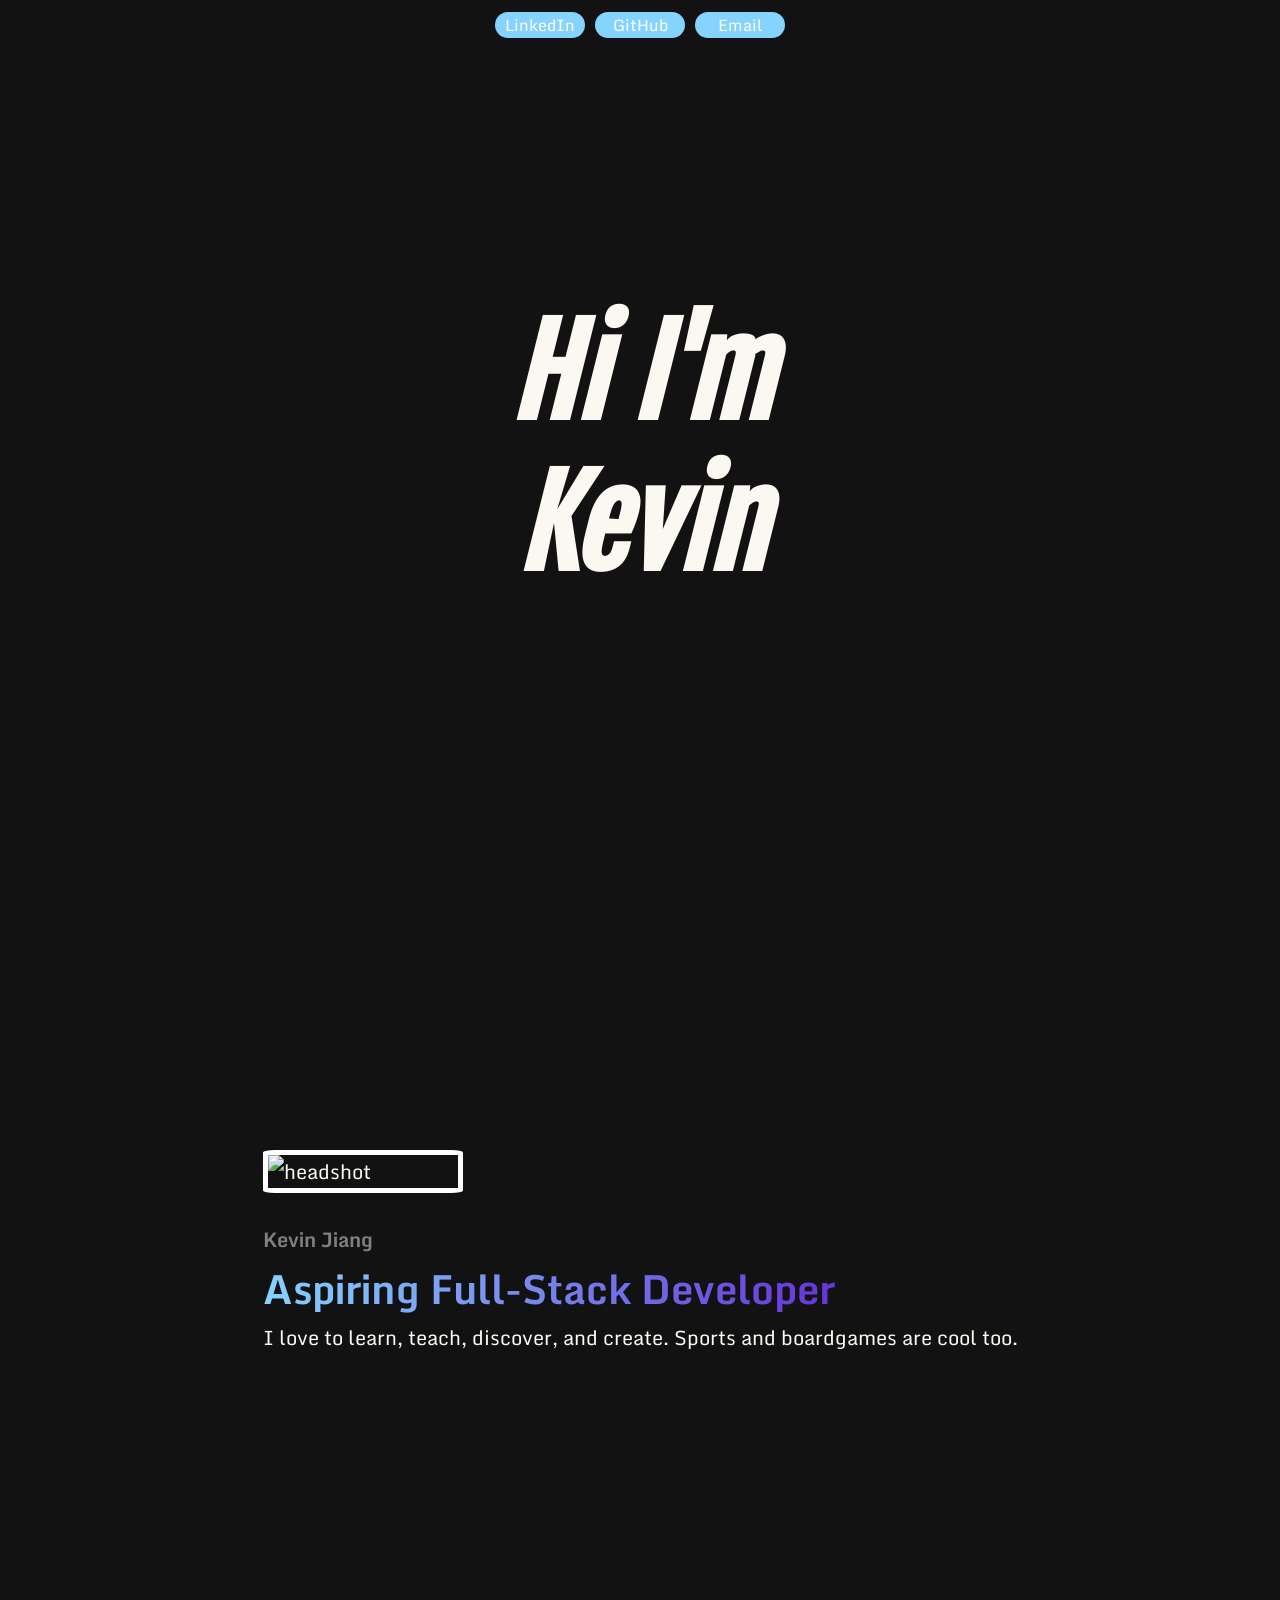
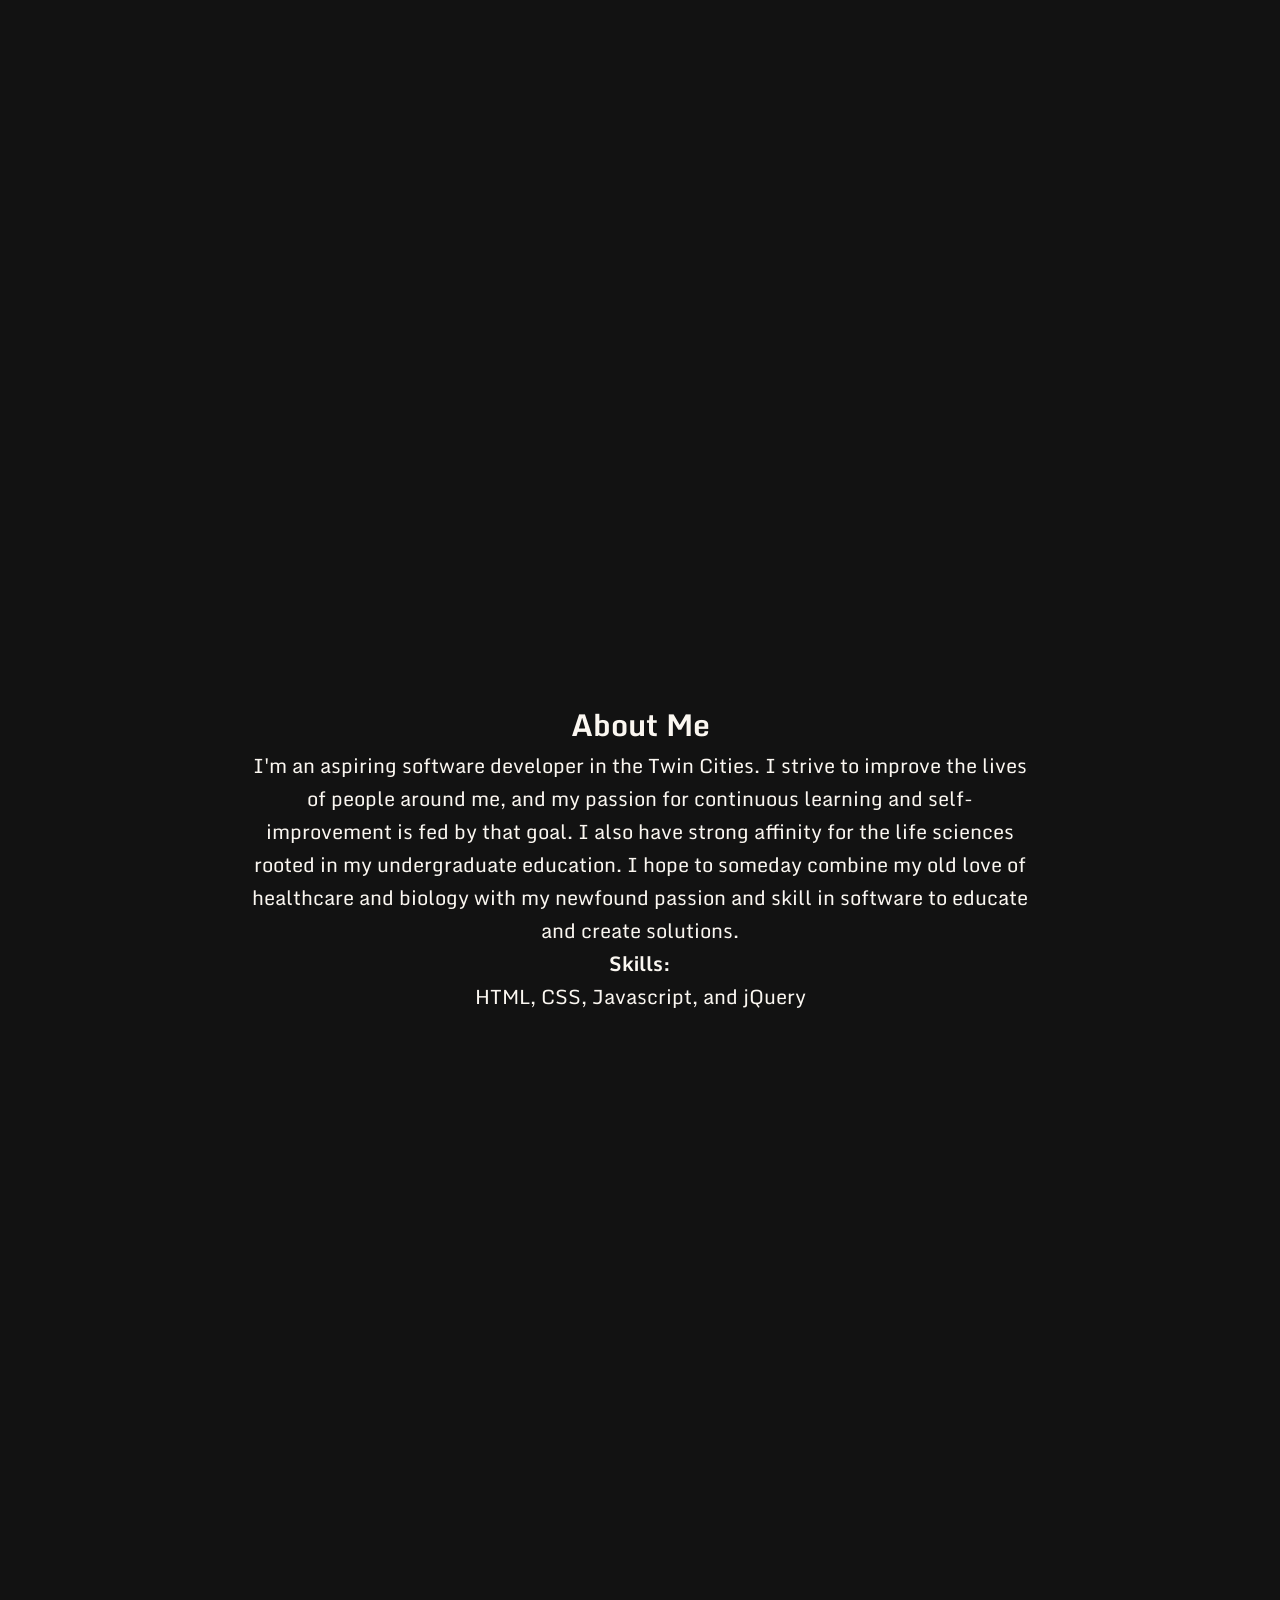
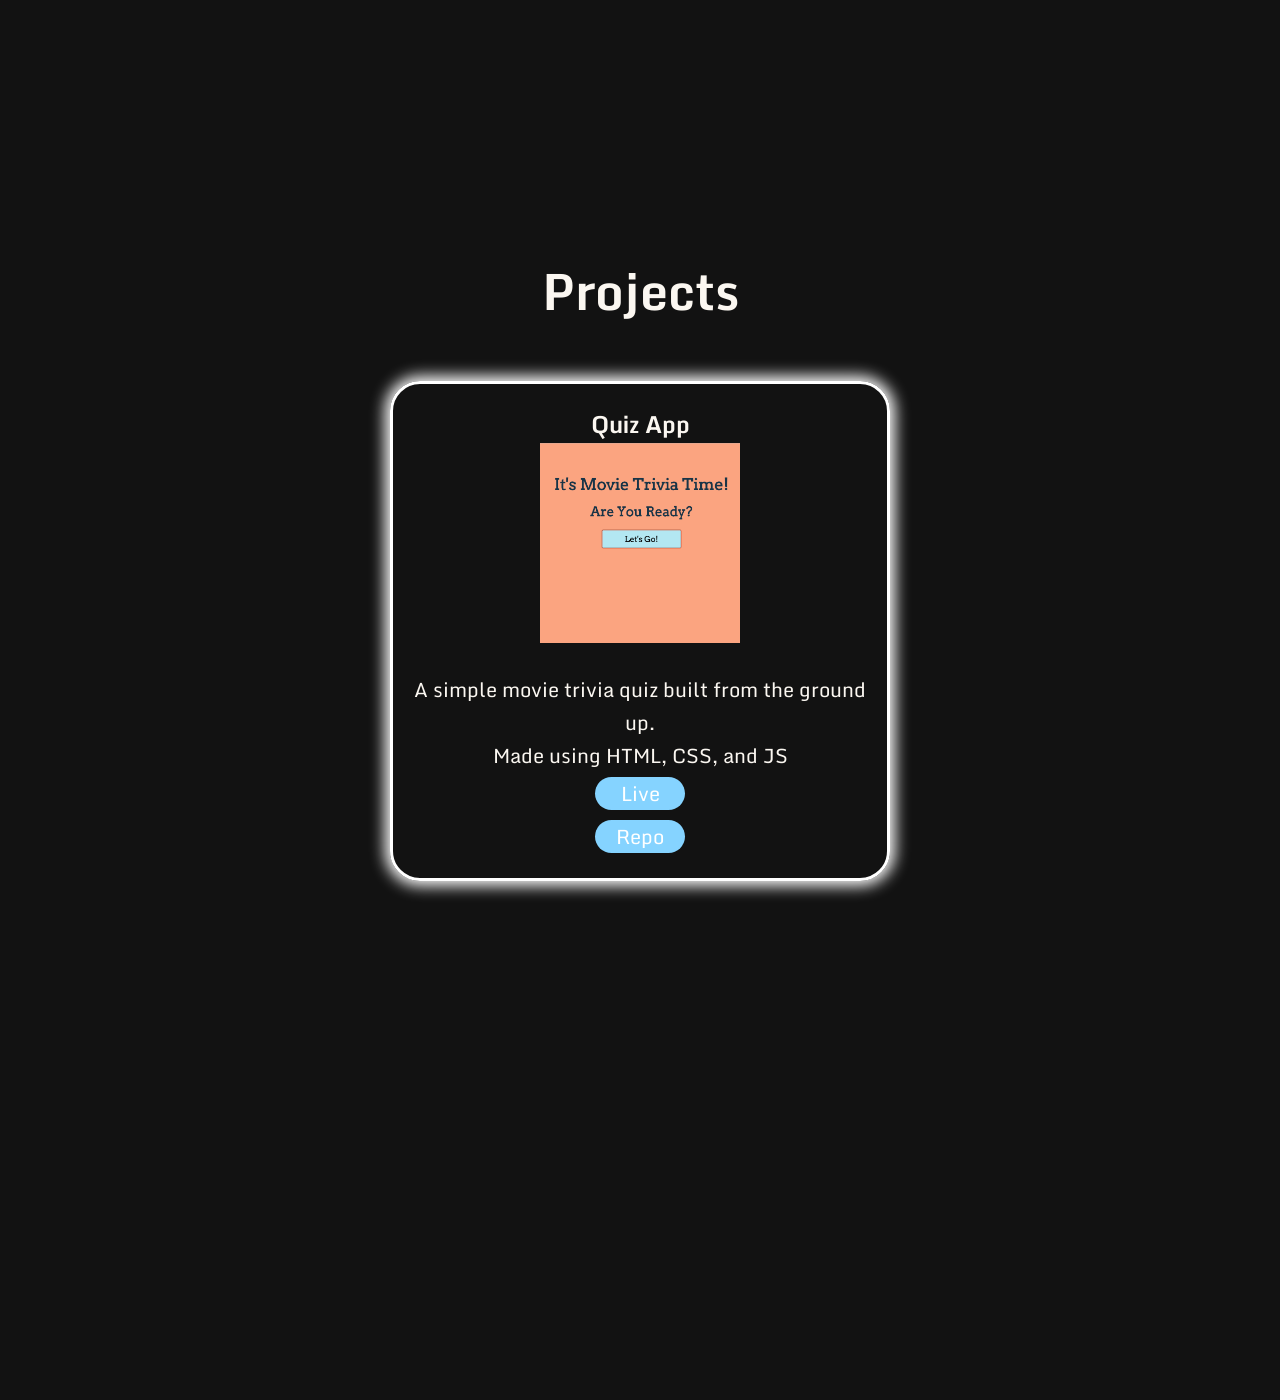
==== index.html @ 1f18cb68 "responsive" ====
<!DOCTYPE html>
<html lang="en">
<head>
  <meta charset="UTF-8">
  <meta name="viewport" content="width=device-width, initial-scale=1.0">
  <title>Kevin Jiang</title>
  <link rel="stylesheet" type="text/css" href="index.css">
  <link href="https://fonts.googleapis.com/css2?family=Fjalla+One&display=swap" rel="stylesheet">
  <link href="https://fonts.googleapis.com/css2?family=Monda&display=swap" rel="stylesheet">
</head>
<body>
  <nav class="contact_info">
    <a href="https://www.linkedin.com/in/kevin-jiang-379647182/">LinkedIn</a>
    <a href="https://github.com/kjiang95">GitHub</a>
    <a href="mailto:kjiang95@gmail.com">Email</a>
  </nav>
  <header>
    <div>
      <h1 class='intro'>Hi <span class='offset'>I'</span>m<br>Kevi<span class="offset">n</span></h1>
    </div>
  </header>
  <main>
    <div class="page" class="headline">
      <!-- I don't have a headshot so for now I'm using this baby yoda photo -->
      <div class="blurb">
        <img class ="profile-pic" src="https://d.newsweek.com/en/full/1549990/baby-yoda-puppet-mandalorian.jpg?w=1600&h=1600&l=43&t=30&q=88&f=b0dc3964f8a42330d67deebacf4c4201" alt="headshot">
        <h3>Kevin Jiang</h3>
        <h2>
          Aspiring Full-Stack Developer
        </h2>
        <p>
          I love to learn, teach, discover, and create. Sports and boardgames are cool too.
        </p>
      </div>
    </div>
    <div class="page" class="about_me">
      <h2>About Me</h2>
      <p>
        I'm an aspiring software developer in the Twin Cities.
        I strive to improve the lives of people around me, and my passion for continuous learning
        and self-improvement is fed by that goal.
        I also have strong affinity for the life sciences rooted in my undergraduate education. I hope
        to someday combine my old love of healthcare and biology with my newfound passion and skill in
        software to educate and create solutions.
      </p>
      <h4>Skills:</h4>
      <p>HTML, CSS, Javascript, and jQuery</p>
    </div>
    <div class="page" class="projects">
      <h2 class="projects-header">Projects</h2>
      <div class="quiz-app-project">
        <h3>Quiz App</h3>
        <img src="quiz-screenshot.png" alt="quiz-app-image">
        <p>
          A simple movie trivia quiz built from the ground up.<br>
          Made using HTML, CSS, and JS
        </p>
        <a href="https://thinkful-ei-narwhal.github.io/quiz-app-boilerplate-Kevin-Samantha/">Live</a>
        <a href="https://github.com/thinkful-ei-narwhal/quiz-app-boilerplate-Kevin-Samantha">Repo</a>
      </div>
    </div>
  </main>
</body>
</html>
---- index.css ----
* {
  box-sizing: border-box;
  margin: 0;
}

body {
  text-align: center;
  font-family: 'Monda', sans-serif;
  background-color: #121212;
}

header {
  height: 100vh;
  margin-left: auto;
  margin-right: auto;
  color: #FBF7F1;
  display: flex;
  justify-content: center; 
  align-items: center;
}

.main {
  margin: 15px;
}

.intro {
  font-family: 'Fjalla One', sans-serif;
  font-style: italic;
  font-size: 120px;
  animation: text-flicker 9s linear infinite;
}

.offset {
  animation: letter-flicker 3s linear infinite;
}

.page {
  height: 100vh;
  margin-left: 50px;
  margin-right: 50px;
  background-color: #121212;
  color: #FBF7F1;
  font-size: 12px;
}

img {
  display: block;
  margin-bottom: 30px;
}

.projects {
  display: flex;
  flex-direction: row;
}

.profile-pic {
  width: 200px;
  margin-left: 0px;
  border-radius: 6%;
  border-width: 5px;
  border-color: #FFFFFF;
  border-style: solid;
}

.blurb {
  text-align: left;
  display: inline-block;
}

.blurb h3 {
  font-size: 20px;
  color: gray
}

.blurb h2 {
  font-size: 40px;
  background: -webkit-linear-gradient(left, #85D3FF, #5C00CC);
  background: -o-linear-gradient(right, #85D3FF, #5C00CC);
  background: -moz-linear-gradient(right, #85D3FF, #5C00CC);
  background: linear-gradient(to right, #85D3FF, #5C00CC); 
 -webkit-background-clip: text;
 -webkit-text-fill-color: transparent;
}

.blurb p {
  font-size: 20px;
}

.projects-header {
  font-size: 50px;
}

.quiz-app-project {
  display: flex;
  justify-content: center; 
  align-items: center;
  flex-direction: column;
  margin-left: auto;
  margin-right: auto;
  margin-top: 50px;
  width: 300px;
  height: 300px;
  border-color: #FFFFFF;
  border-width: 3px;
  border-style: solid;
  border-radius: 30px;
  box-shadow: 0px 0px 15px 5px white;
  padding: 10px;
}

.quiz-app-project  img {
  width: 100px;
}

.contact_info {
  background-color: #121212;
  display: flex;
  justify-content: center;
  position: fixed;
  padding: 7px;
  top: 0;
  left: 0;
  right: 0;
  color: #FBF7F1;
}

a:link, a:visited {
  background-color: #85D3FF;
  color: white;
  width: 90px;
  border-radius: 20px;
  text-align: center;
  text-decoration: none;
  display: inline-block;
  margin: 5px;
}

a:hover, a:active {
  background-color: #5C00CC;
}

@keyframes text-flicker {
  0% {
    opacity:0.1;
    text-shadow: 0px 0px 29px #FFFFFF;
  }
  
  2% {
    opacity:1;
    text-shadow: 0px 0px 29px #FFFFFF;
  }
  8% {
    opacity:0.1;
    text-shadow: 0px 0px 29px #FFFFFF;
  }
  9% {
    opacity:1;
    text-shadow: 0px 0px 29px #FFFFFF;
  }
  12% {
    opacity:0.1;
    text-shadow: 0px 0px #FFFFFF;
  }
  20% {
    opacity:1;
    text-shadow: 0px 0px 29px #FFFFFF;
  }
  25% {
    opacity:0.3;
    text-shadow: 0px 0px 29px #FFFFFF;
  }
  30% {
    opacity:1;
    text-shadow: 0px 0px 29px #FFFFFF;
  }
  
  70% {
    opacity:0.7;
    text-shadow: 0px 0px 29px #FFFFFF;
  }
  
  72% {
    opacity:0.2;
    text-shadow:0px 0px 29px #FFFFFF;
  }
  
  77% {
    opacity:.9;
    text-shadow: 0px 0px 29px #FFFFFF;
  }
  100% {
    opacity:.9;
    text-shadow: 0px 0px 29px #FFFFFF;
  }
}

@keyframes border-flicker {
  0% {
    opacity:0.1;
    -webkit-box-shadow: 0px 0px 78px 4px rgba(16,134,232,0.73);
-moz-box-shadow: 0px 0px 78px 4px rgba(16,134,232,0.73);
box-shadow: 0px 0px 78px 4px rgba(16,134,232,0.73);
  }
  2% {
    opacity:1;
    -webkit-box-shadow: 0px 0px 78px 4px rgba(16,134,232,0.73);
-moz-box-shadow: 0px 0px 78px 4px rgba(16,134,232,0.73);
box-shadow: 0px 0px 78px 4px rgba(16,134,232,0.73);
  }
  4% {
    opacity:0.1;
    -webkit-box-shadow: 0px 0px 78px 4px rgba(16,134,232,0.73);
-moz-box-shadow: 0px 0px 78px 4px rgba(16,134,232,0.73);
box-shadow: 0px 0px 78px 4px rgba(16,134,232,0.73);
  }
  
  8% {
    opacity:1;
    -webkit-box-shadow: 0px 0px 78px 4px rgba(16,134,232,0.73);
-moz-box-shadow: 0px 0px 78px 4px rgba(16,134,232,0.73);
box-shadow: 0px 0px 78px 4px rgba(16,134,232,0.73);
  }
  70% {
    opacity:0.7;
    -webkit-box-shadow: 0px 0px 78px 4px rgba(16,134,232,0.73);
-moz-box-shadow: 0px 0px 78px 4px rgba(16,134,232,0.73);
box-shadow: 0px 0px 78px 4px rgba(16,134,232,0.73);
  }
  100% {
    opacity:1;
    -webkit-box-shadow: 0px 0px 78px 4px rgba(16,134,232,0.73);
-moz-box-shadow: 0px 0px 78px 4px rgba(16,134,232,0.73);
box-shadow: 0px 0px 78px 4px rgba(16,134,232,0.73);
  }
}

@keyframes letter-flicker {
  0% {
    opacity:0.1;
    text-shadow: 0px 0px 29px #FFFFFF;
  }
  2% {
    opacity:0.1;
    text-shadow: 0px 0px 29px #FFFFFF;
  }
  4% {
    opacity:1;
    text-shadow: 0px 0px 29px #FFFFFF;
  }
  
  
  19% {
    opacity:1;
    text-shadow: 0px 0px 29px #FFFFFF;
  }
  21% {
    opacity:0.1;
    text-shadow: 0px 0px 29px #FFFFFF;
  }
  23% {
    opacity:1;
    text-shadow: 0px 0px 29px #FFFFFF;
  }
  
  80% {
    opacity:1;
    text-shadow: 0px 0px 29px #FFFFFF;
  }
  83% {
    opacity:0.4;
    text-shadow: 0px 0px 29px #FFFFFF;
  }
  87% {
    opacity:1;
    text-shadow: 0px 0px 29px #FFFFFF;
  }
}

@media screen and (min-width:480px) {
  .page {
    margin: 80px;
    font-size: 20px;
  }

  .quiz-app-project {
    width: 400px;
    height: 400px;
    padding: 10px;
    margin-right: auto;
    margin-left: auto;
  }

  .quiz-app-project  img {
    width: 100px;
  }
}

@media screen and (min-width:800px) {
  .page {
    margin: 250px;
    font-size: 20px;
  }

  .quiz-app-project {
    width: 500px;
    height: 500px;
    padding: 20px;
    margin-right: auto;
    margin-left: auto;
  }

  .quiz-app-project  img {
    width: 200px;
  }
}
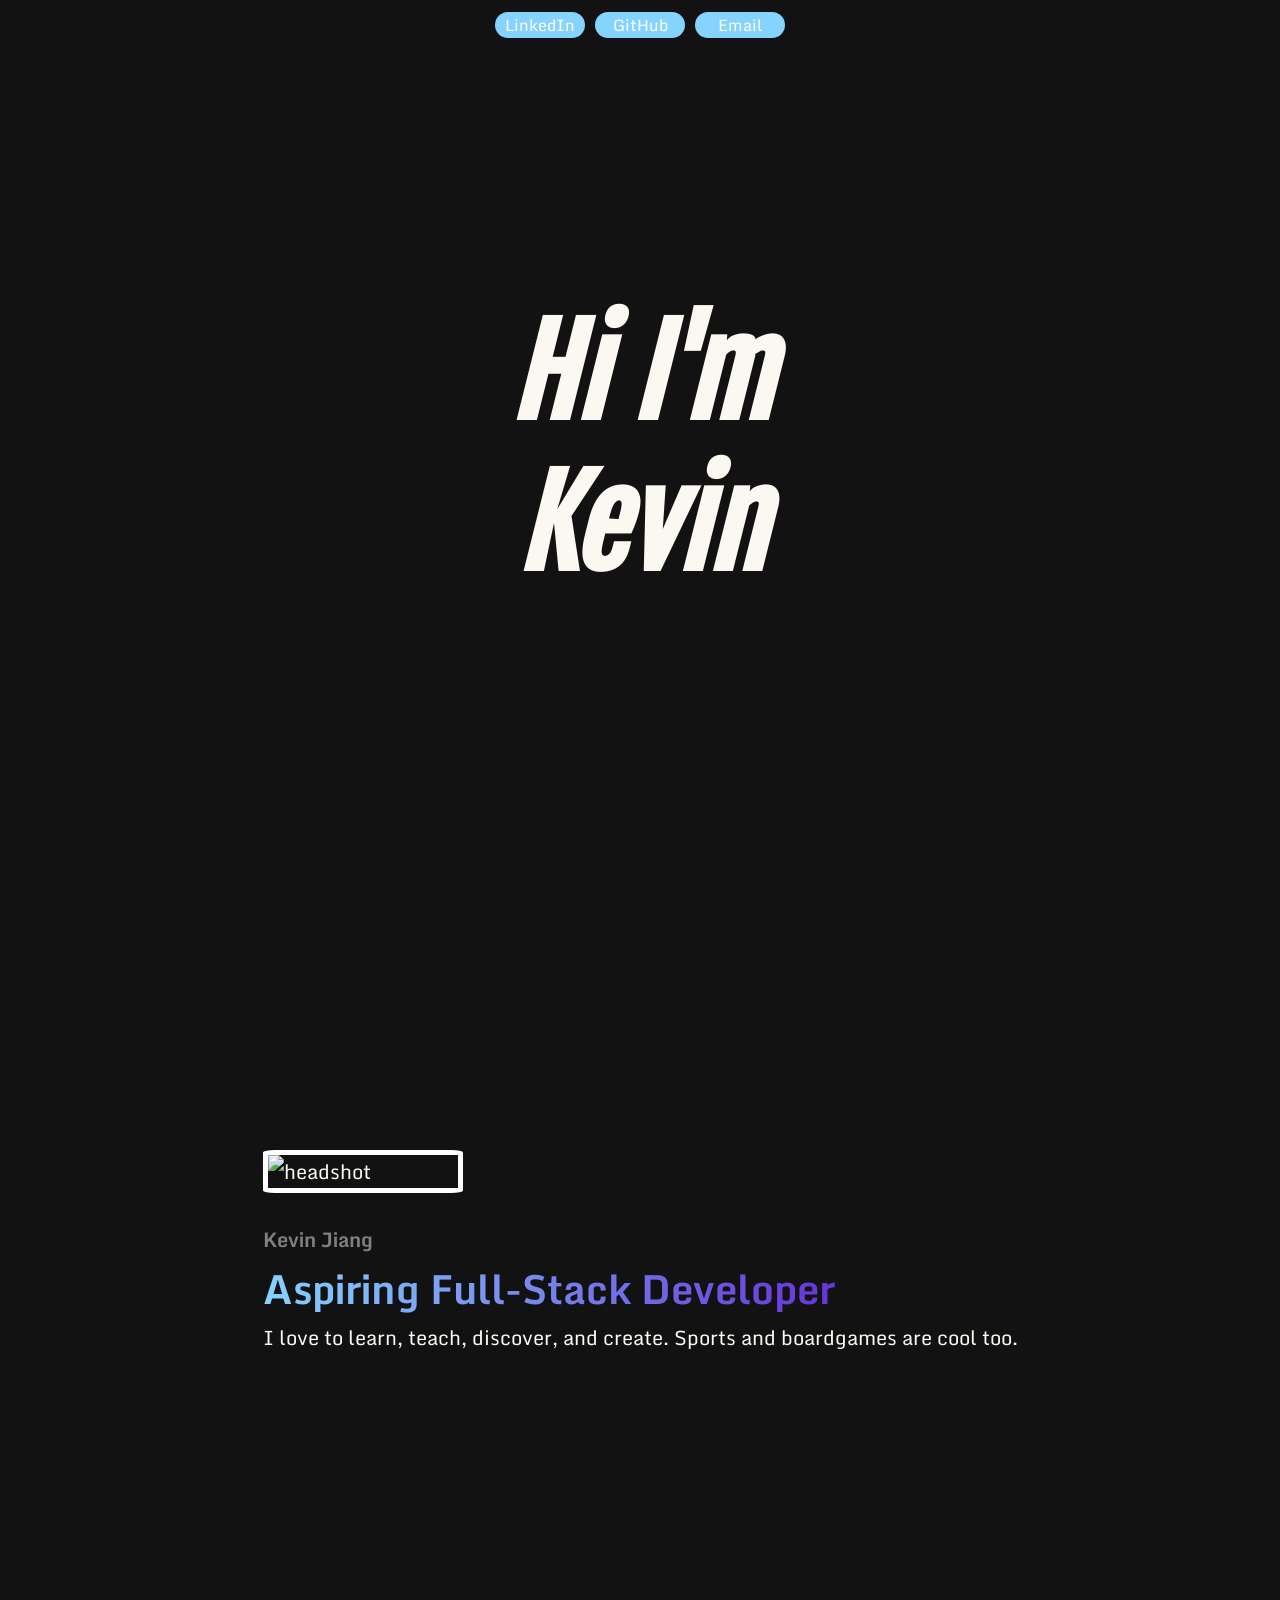
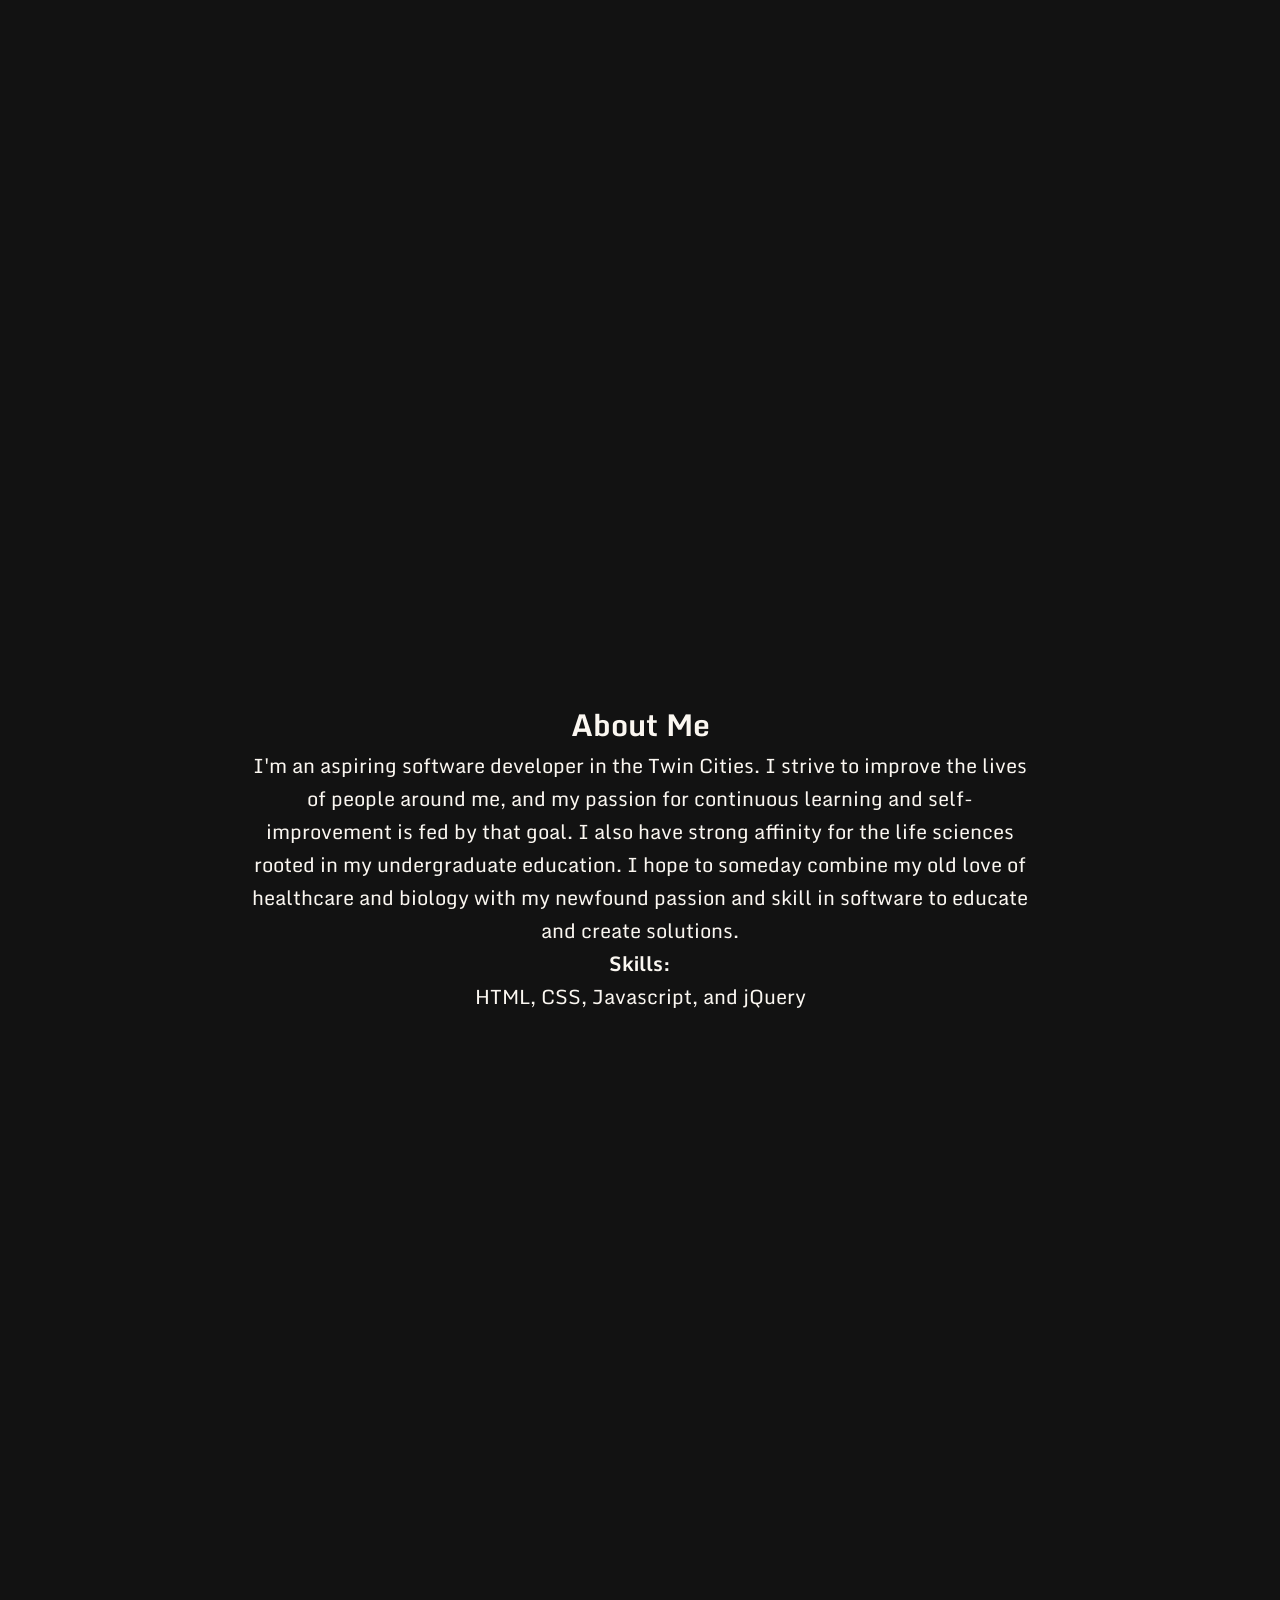
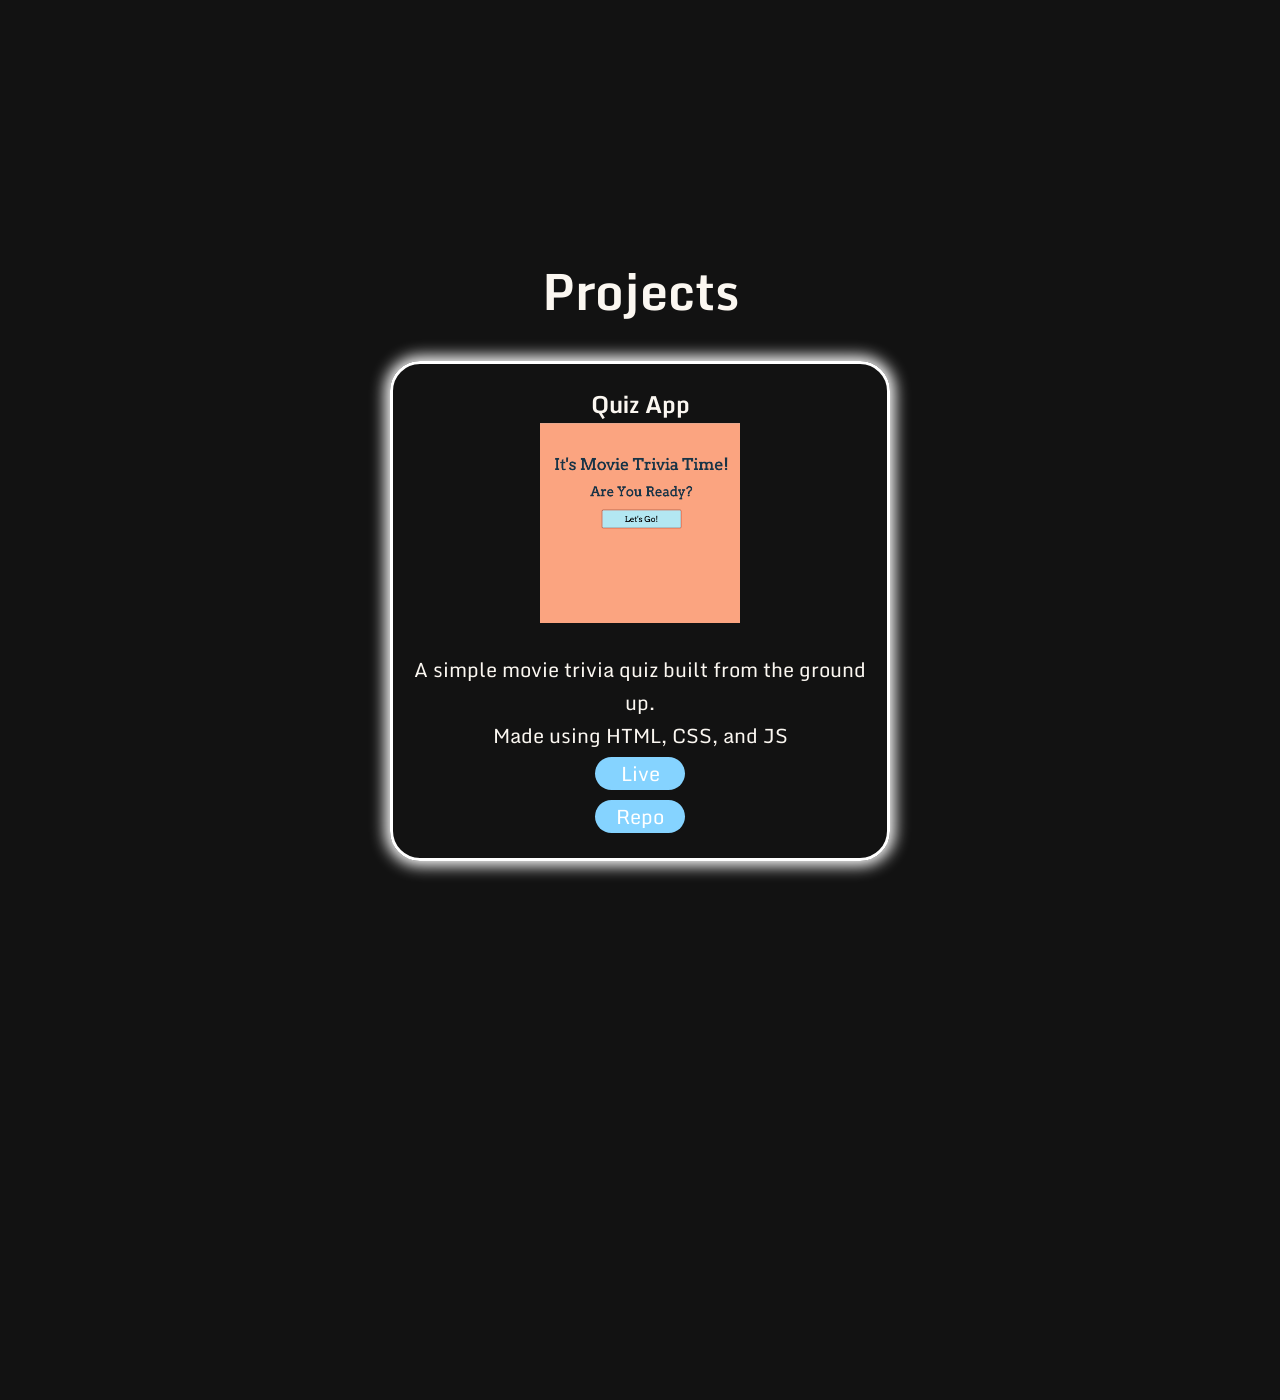
==== commit 50ad56b8: "fixed html errors" ====
--- a/index.html
+++ b/index.html
@@ -20,7 +20,7 @@
     </div>
   </header>
   <main>
-    <div class="page" class="headline">
+    <div class="page" id="headline">
       <!-- I don't have a headshot so for now I'm using this baby yoda photo -->
       <div class="blurb">
         <img class ="profile-pic" src="https://d.newsweek.com/en/full/1549990/baby-yoda-puppet-mandalorian.jpg?w=1600&h=1600&l=43&t=30&q=88&f=b0dc3964f8a42330d67deebacf4c4201" alt="headshot">
@@ -33,7 +33,7 @@
         </p>
       </div>
     </div>
-    <div class="page" class="about_me">
+    <div class="page" id="about_me">
       <h2>About Me</h2>
       <p>
         I'm an aspiring software developer in the Twin Cities.
@@ -46,7 +46,7 @@
       <h4>Skills:</h4>
       <p>HTML, CSS, Javascript, and jQuery</p>
     </div>
-    <div class="page" class="projects">
+    <div class="page" id="projects">
       <h2 class="projects-header">Projects</h2>
       <div class="quiz-app-project">
         <h3>Quiz App</h3>
--- a/index.css
+++ b/index.css
@@ -48,10 +48,10 @@
   margin-bottom: 30px;
 }
 
-.projects {
+/* #projects {
   display: flex;
   flex-direction: row;
-}
+} */
 
 .profile-pic {
   width: 200px;
@@ -95,9 +95,8 @@
   justify-content: center; 
   align-items: center;
   flex-direction: column;
-  margin-left: auto;
-  margin-right: auto;
-  margin-top: 50px;
+
+  margin-top: 30px;
   width: 300px;
   height: 300px;
   border-color: #FFFFFF;
@@ -105,7 +104,7 @@
   border-style: solid;
   border-radius: 30px;
   box-shadow: 0px 0px 15px 5px white;
-  padding: 10px;
+  padding: 15px;
 }
 
 .quiz-app-project  img {
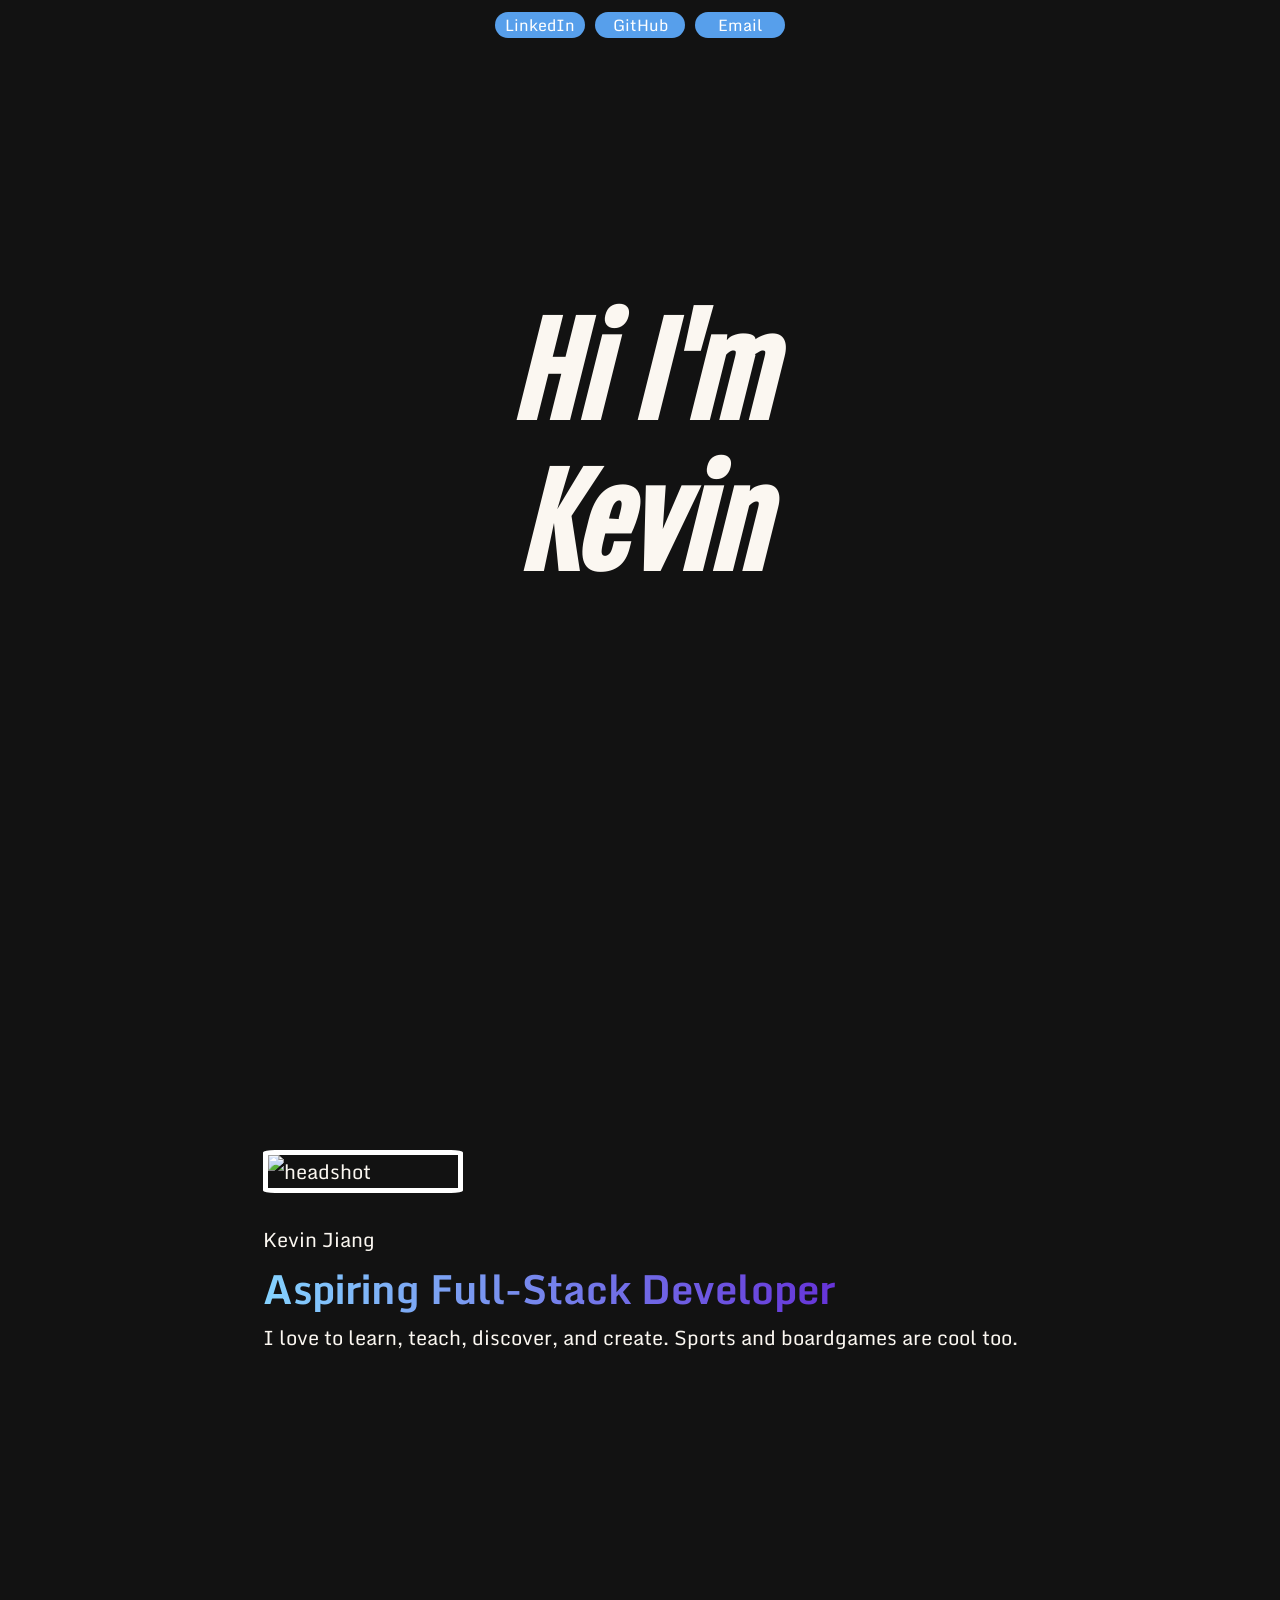
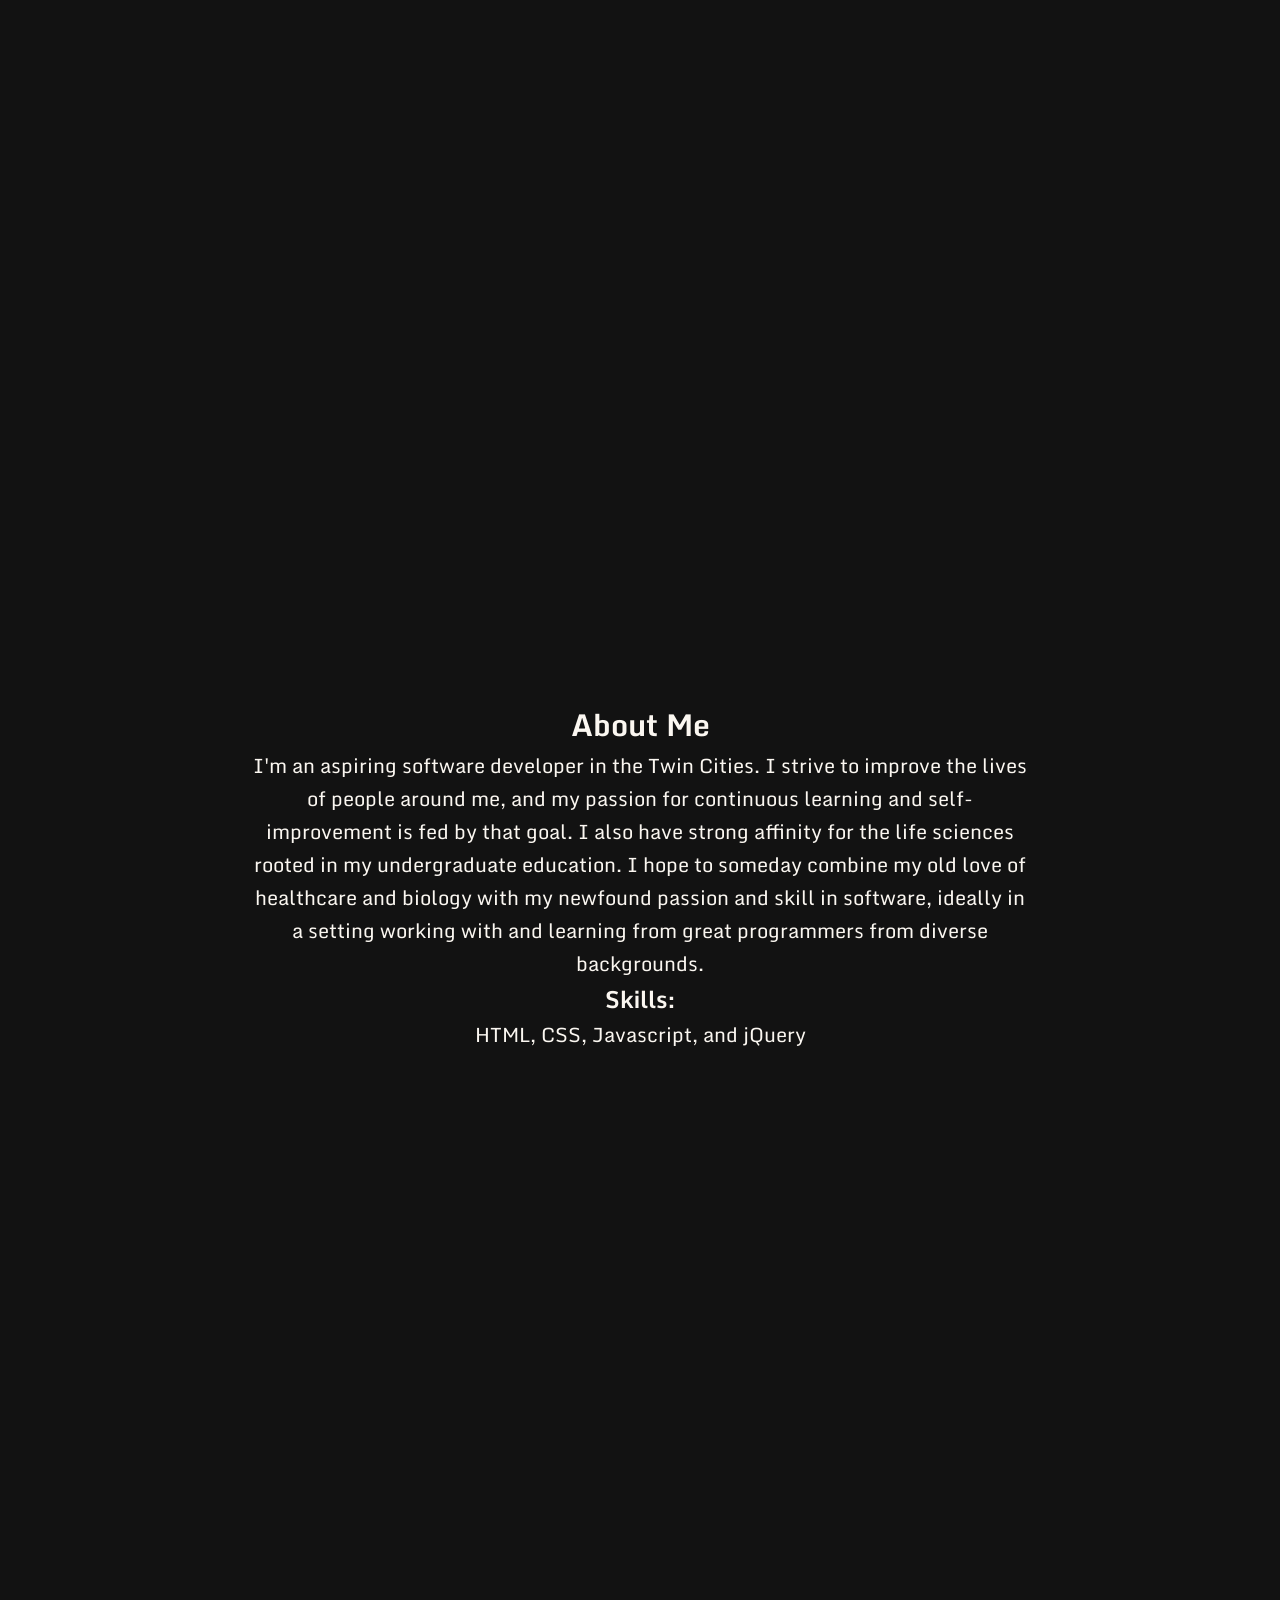
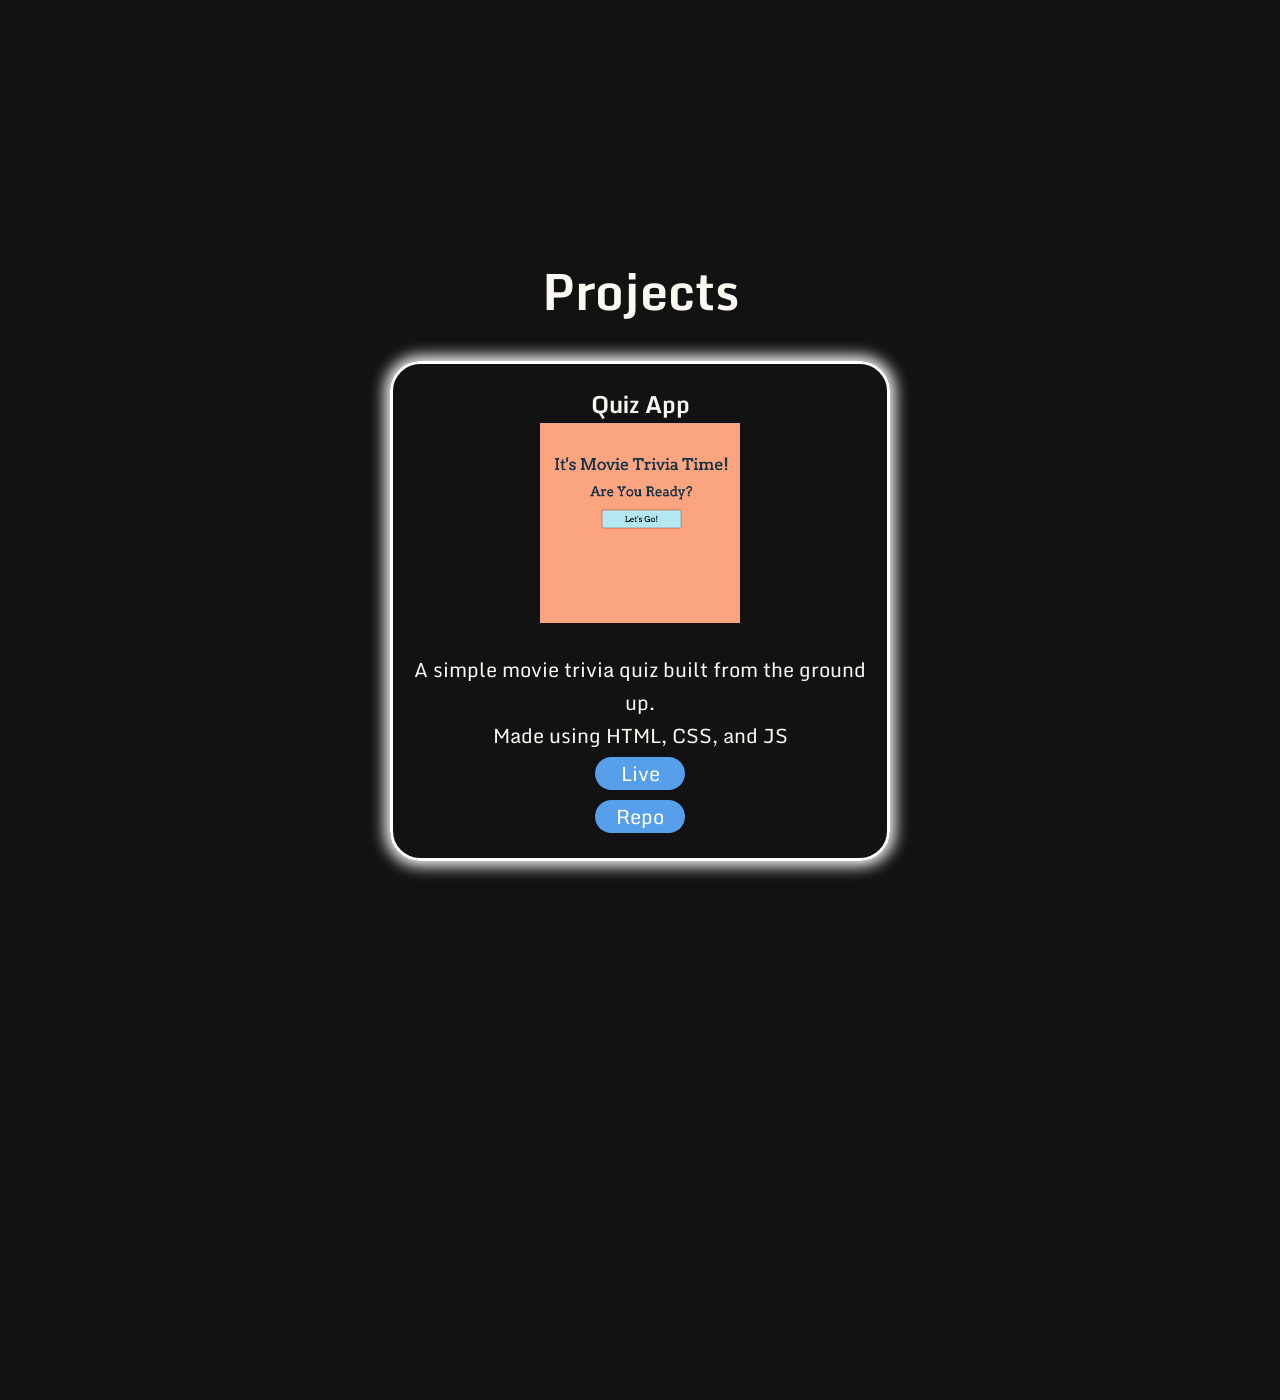
==== commit c0031c79: "fixed wave errors" ====
--- a/index.html
+++ b/index.html
@@ -10,9 +10,9 @@
 </head>
 <body>
   <nav class="contact_info">
-    <a href="https://www.linkedin.com/in/kevin-jiang-379647182/">LinkedIn</a>
-    <a href="https://github.com/kjiang95">GitHub</a>
-    <a href="mailto:kjiang95@gmail.com">Email</a>
+    <a href="https://www.linkedin.com/in/kevin-jiang-379647182/" target="_blank">LinkedIn</a>
+    <a href="https://github.com/kjiang95" target="_blank">GitHub</a>
+    <a href="mailto:kjiang95@gmail.com" target="_blank">Email</a>
   </nav>
   <header>
     <div>
@@ -20,11 +20,11 @@
     </div>
   </header>
   <main>
-    <div class="page" id="headline">
+    <section class="page" id="headline">
       <!-- I don't have a headshot so for now I'm using this baby yoda photo -->
       <div class="blurb">
         <img class ="profile-pic" src="https://d.newsweek.com/en/full/1549990/baby-yoda-puppet-mandalorian.jpg?w=1600&h=1600&l=43&t=30&q=88&f=b0dc3964f8a42330d67deebacf4c4201" alt="headshot">
-        <h3>Kevin Jiang</h3>
+        <p>Kevin Jiang</p>
         <h2>
           Aspiring Full-Stack Developer
         </h2>
@@ -32,8 +32,8 @@
           I love to learn, teach, discover, and create. Sports and boardgames are cool too.
         </p>
       </div>
-    </div>
-    <div class="page" id="about_me">
+    </section>
+    <section class="page" id="about_me">
       <h2>About Me</h2>
       <p>
         I'm an aspiring software developer in the Twin Cities.
@@ -41,24 +41,24 @@
         and self-improvement is fed by that goal.
         I also have strong affinity for the life sciences rooted in my undergraduate education. I hope
         to someday combine my old love of healthcare and biology with my newfound passion and skill in
-        software to educate and create solutions.
+        software, ideally in a setting working with and learning from great programmers from diverse backgrounds.
       </p>
-      <h4>Skills:</h4>
+      <h3>Skills:</h3>
       <p>HTML, CSS, Javascript, and jQuery</p>
-    </div>
-    <div class="page" id="projects">
+    </section>
+    <section class="page" id="projects">
       <h2 class="projects-header">Projects</h2>
       <div class="quiz-app-project">
         <h3>Quiz App</h3>
-        <img src="quiz-screenshot.png" alt="quiz-app-image">
+        <img src="quiz-screenshot.png" alt="quiz app image">
         <p>
           A simple movie trivia quiz built from the ground up.<br>
           Made using HTML, CSS, and JS
         </p>
-        <a href="https://thinkful-ei-narwhal.github.io/quiz-app-boilerplate-Kevin-Samantha/">Live</a>
-        <a href="https://github.com/thinkful-ei-narwhal/quiz-app-boilerplate-Kevin-Samantha">Repo</a>
+        <a href="https://thinkful-ei-narwhal.github.io/quiz-app-boilerplate-Kevin-Samantha/" target="_blank">Live</a>
+        <a href="https://github.com/thinkful-ei-narwhal/quiz-app-boilerplate-Kevin-Samantha" target="_blank">Repo</a>
       </div>
-    </div>
+    </section>
   </main>
 </body>
 </html>
--- a/index.css
+++ b/index.css
@@ -40,7 +40,7 @@
   margin-right: 50px;
   background-color: #121212;
   color: #FBF7F1;
-  font-size: 12px;
+  font-size: 16px;
 }
 
 img {
@@ -97,14 +97,13 @@
   flex-direction: column;
 
   margin-top: 30px;
-  width: 300px;
-  height: 300px;
+  height: 350px;
   border-color: #FFFFFF;
   border-width: 3px;
   border-style: solid;
   border-radius: 30px;
   box-shadow: 0px 0px 15px 5px white;
-  padding: 15px;
+  padding: 20px;
 }
 
 .quiz-app-project  img {
@@ -124,7 +123,7 @@
 }
 
 a:link, a:visited {
-  background-color: #85D3FF;
+  background-color: #579FEB;
   color: white;
   width: 90px;
   border-radius: 20px;
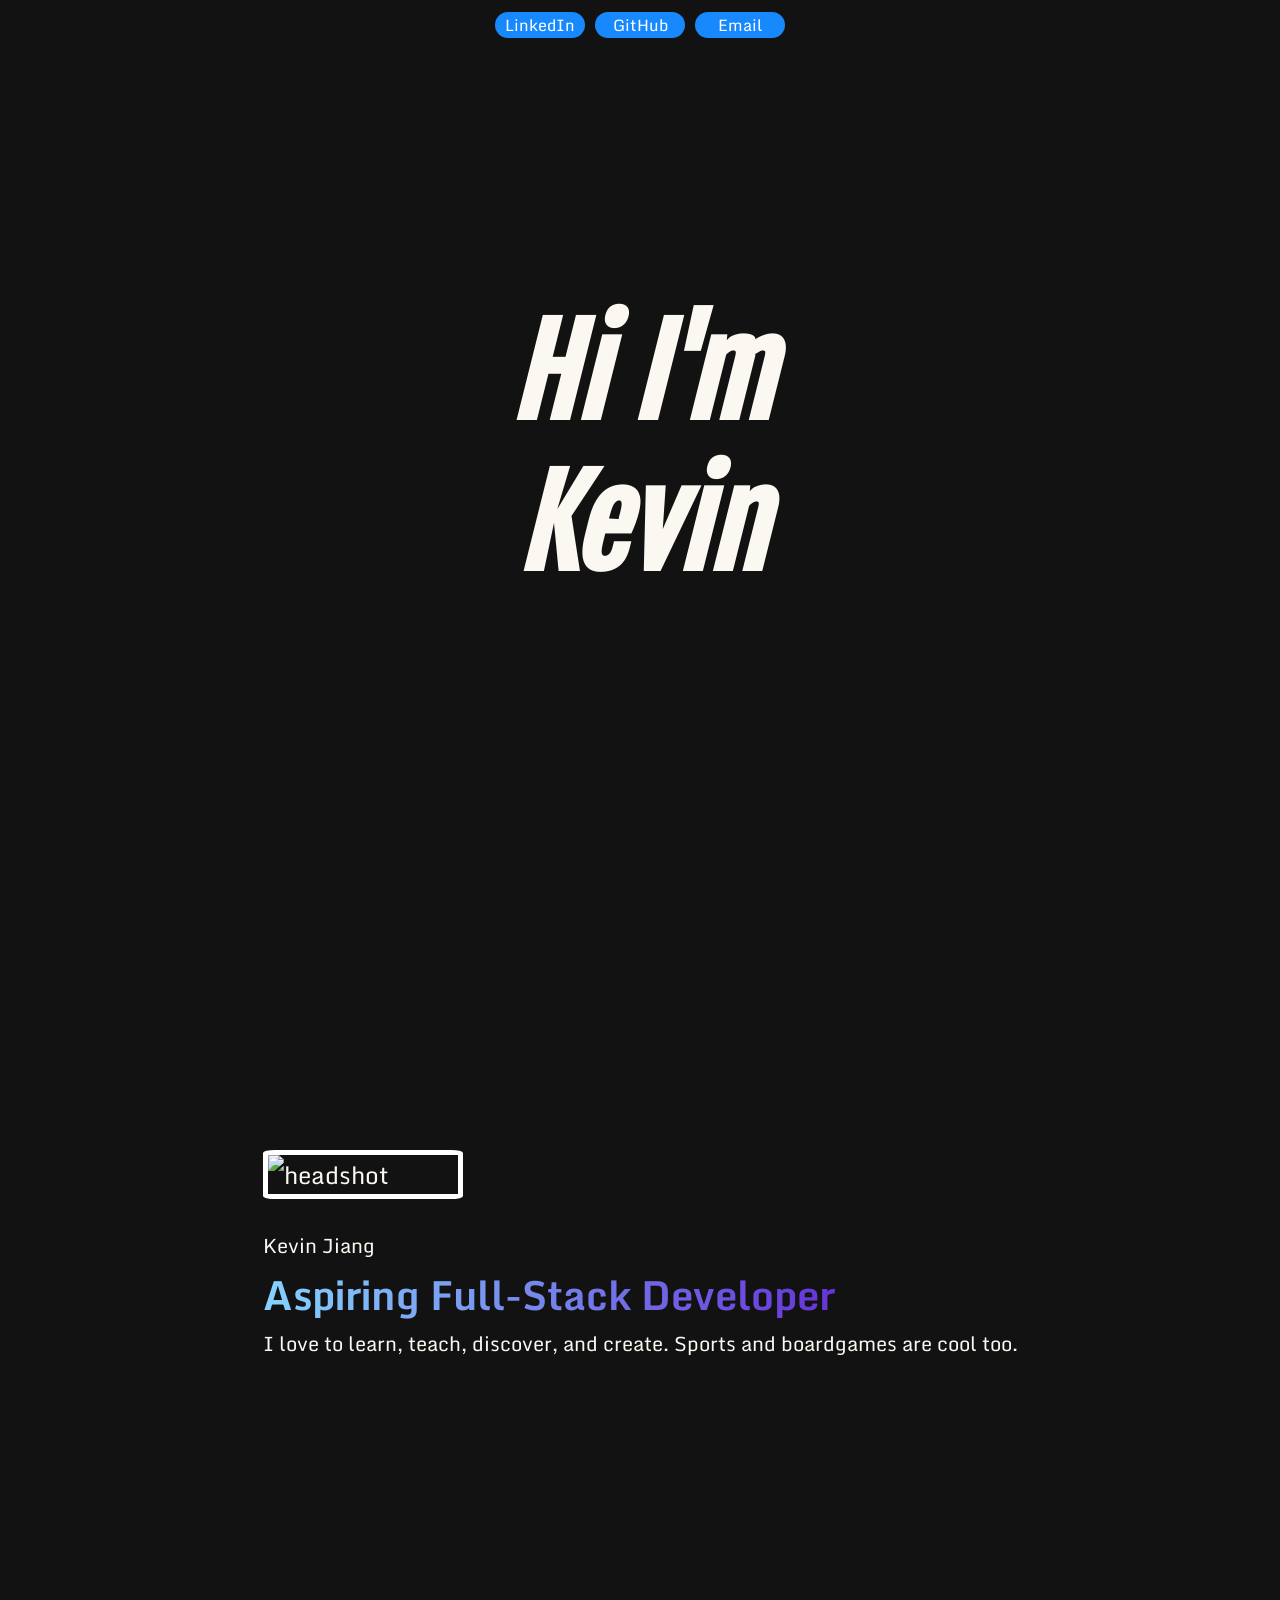
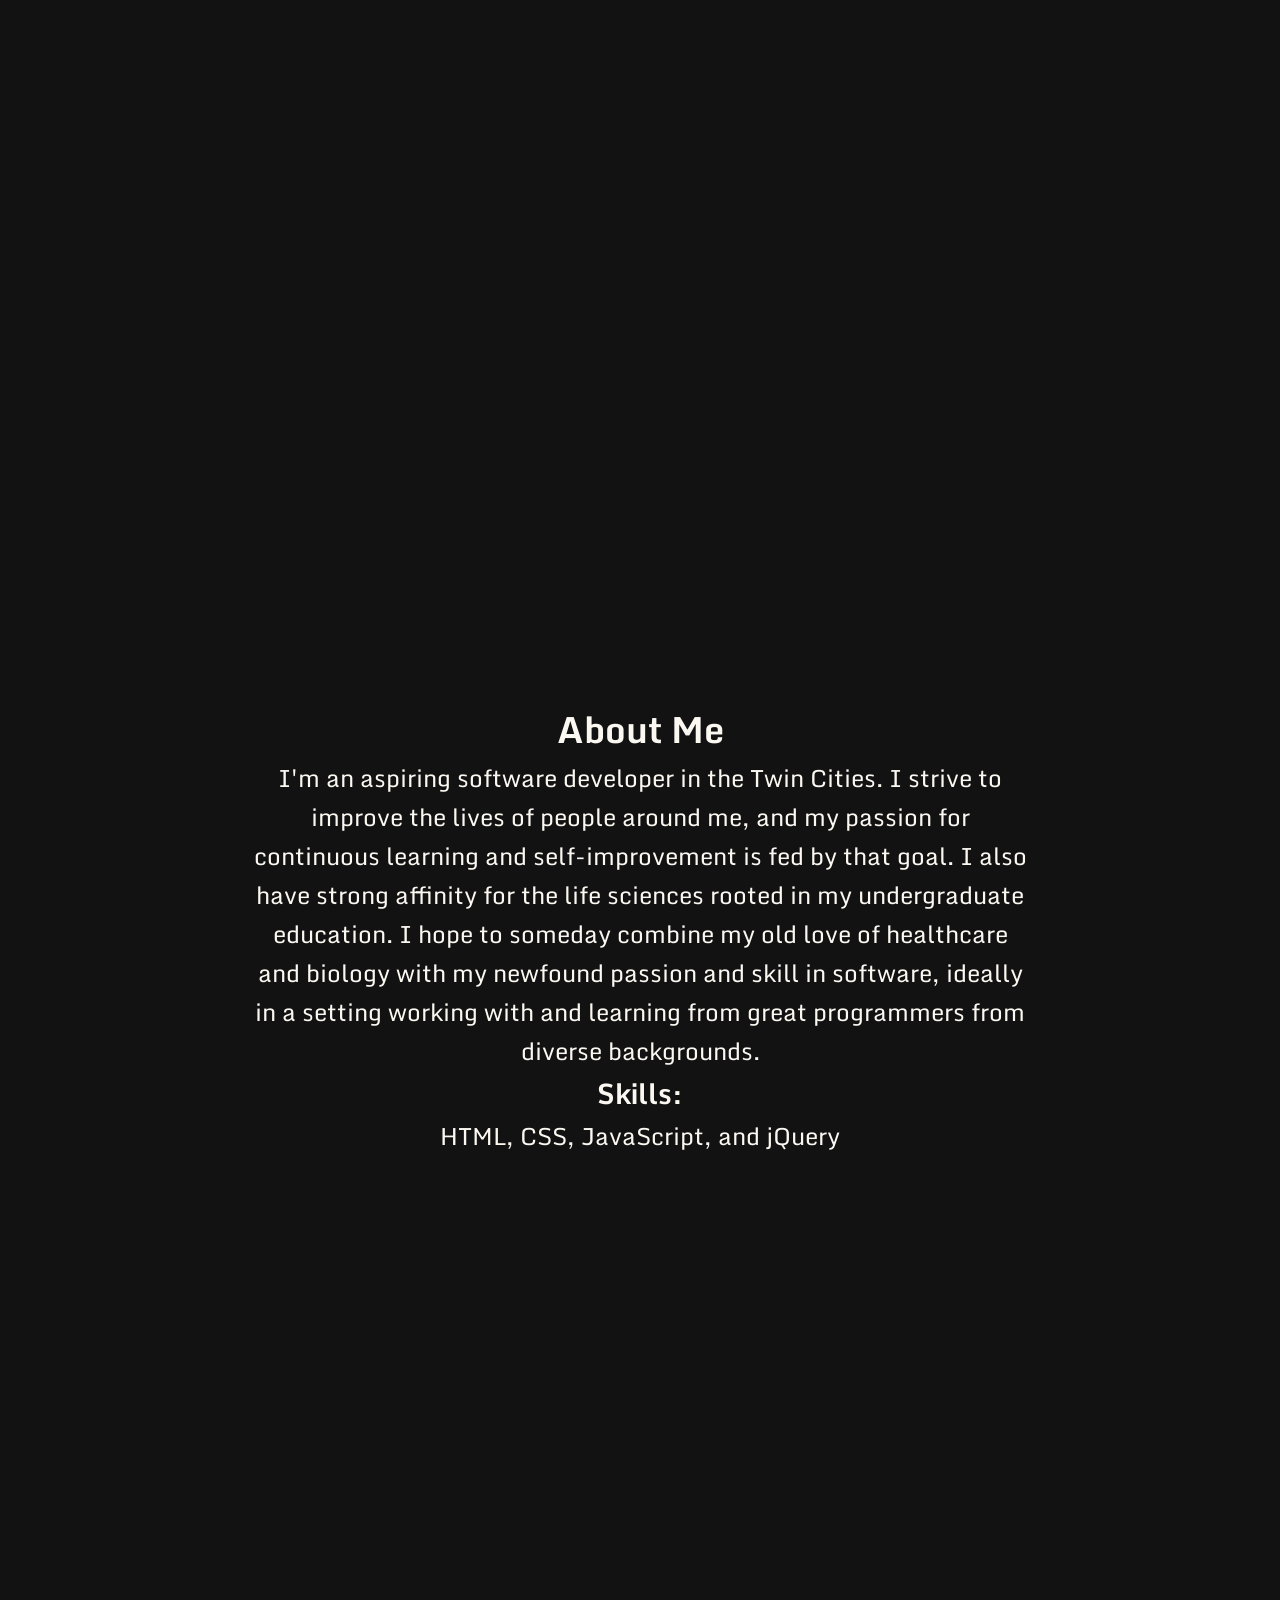
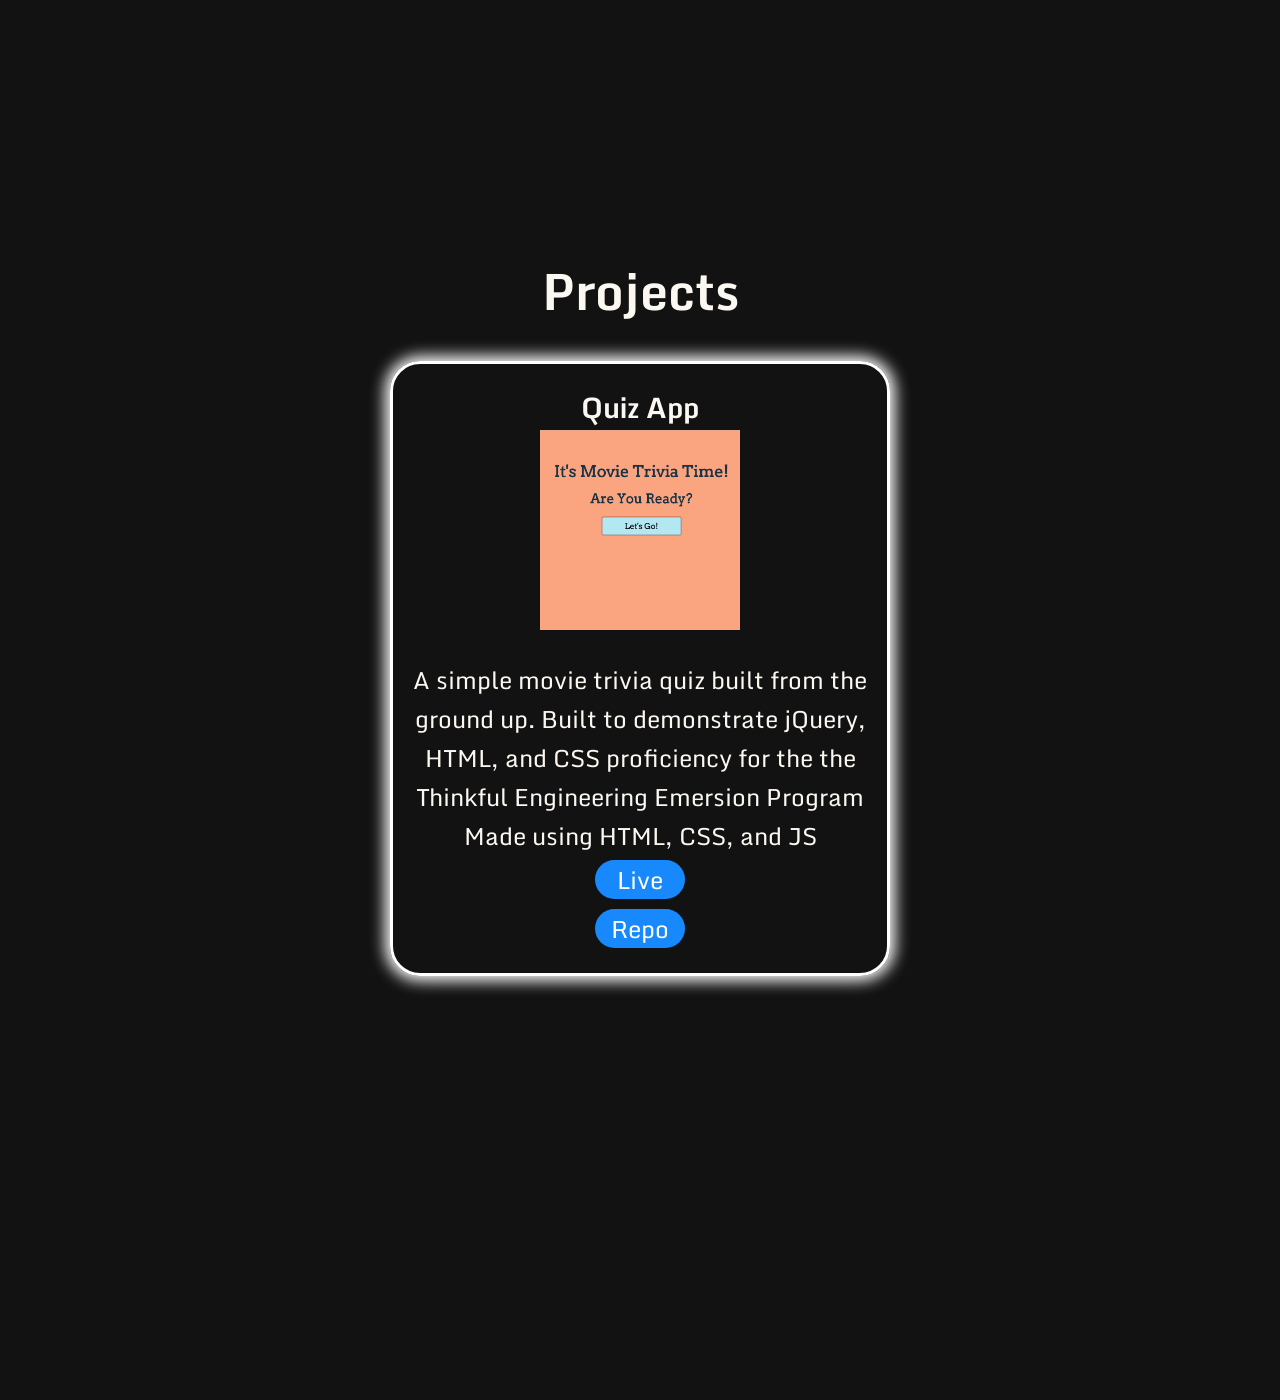
==== commit 2825a419: "fixed colors" ====
--- a/index.html
+++ b/index.html
@@ -44,15 +44,16 @@
         software, ideally in a setting working with and learning from great programmers from diverse backgrounds.
       </p>
       <h3>Skills:</h3>
-      <p>HTML, CSS, Javascript, and jQuery</p>
+      <p>HTML, CSS, JavaScript, and jQuery</p>
     </section>
     <section class="page" id="projects">
       <h2 class="projects-header">Projects</h2>
       <div class="quiz-app-project">
         <h3>Quiz App</h3>
-        <img src="quiz-screenshot.png" alt="quiz app image">
+        <img src="quiz-screenshot.png" alt="quiz app screenshot">
         <p>
-          A simple movie trivia quiz built from the ground up.<br>
+          A simple movie trivia quiz built from the ground up. Built to demonstrate jQuery, HTML, and CSS proficiency for the the Thinkful
+          Engineering Emersion Program<br>
           Made using HTML, CSS, and JS
         </p>
         <a href="https://thinkful-ei-narwhal.github.io/quiz-app-boilerplate-Kevin-Samantha/" target="_blank">Live</a>
--- a/index.css
+++ b/index.css
@@ -97,7 +97,6 @@
   flex-direction: column;
 
   margin-top: 30px;
-  height: 350px;
   border-color: #FFFFFF;
   border-width: 3px;
   border-style: solid;
@@ -123,7 +122,7 @@
 }
 
 a:link, a:visited {
-  background-color: #579FEB;
+  background-color: #1789FC;
   color: white;
   width: 90px;
   border-radius: 20px;
@@ -277,12 +276,11 @@
 @media screen and (min-width:480px) {
   .page {
     margin: 80px;
-    font-size: 20px;
+    font-size: 24px;
   }
 
   .quiz-app-project {
     width: 400px;
-    height: 400px;
     padding: 10px;
     margin-right: auto;
     margin-left: auto;
@@ -296,12 +294,11 @@
 @media screen and (min-width:800px) {
   .page {
     margin: 250px;
-    font-size: 20px;
+    font-size: 24px;
   }
 
   .quiz-app-project {
     width: 500px;
-    height: 500px;
     padding: 20px;
     margin-right: auto;
     margin-left: auto;
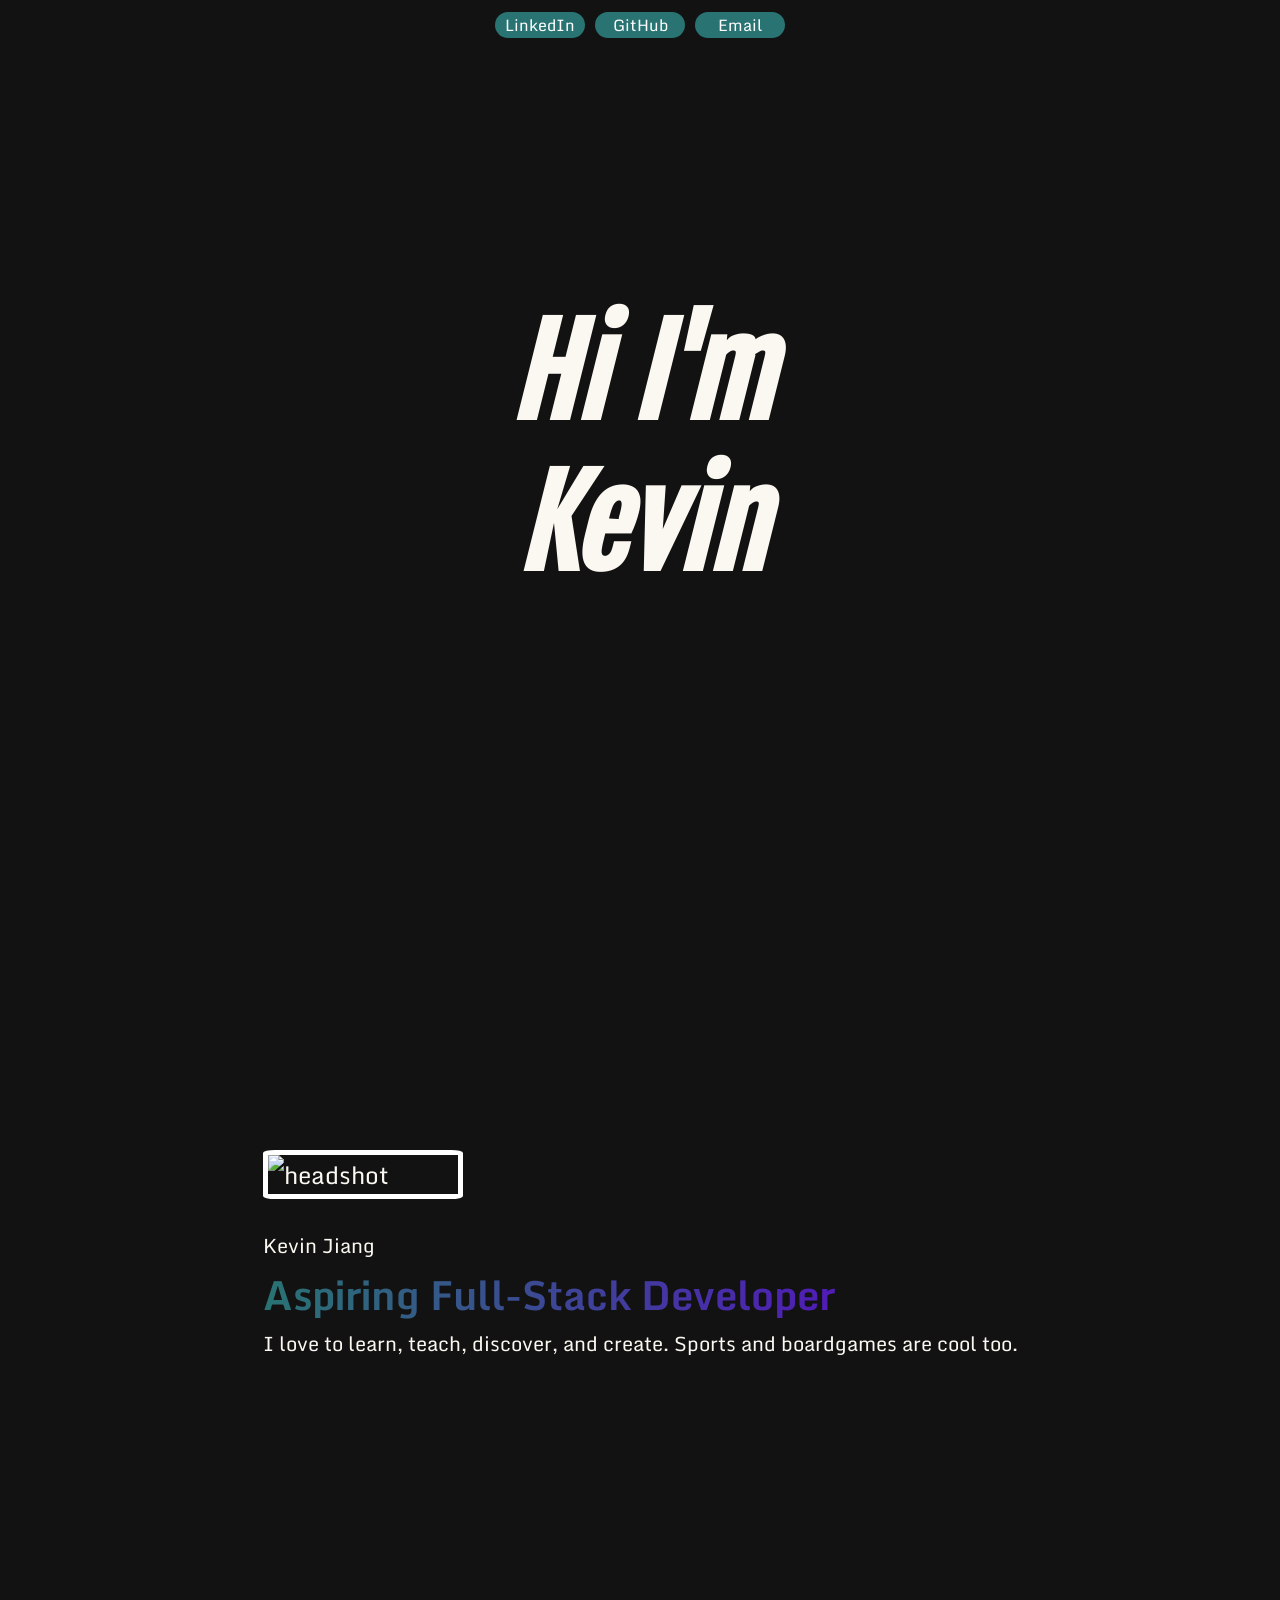
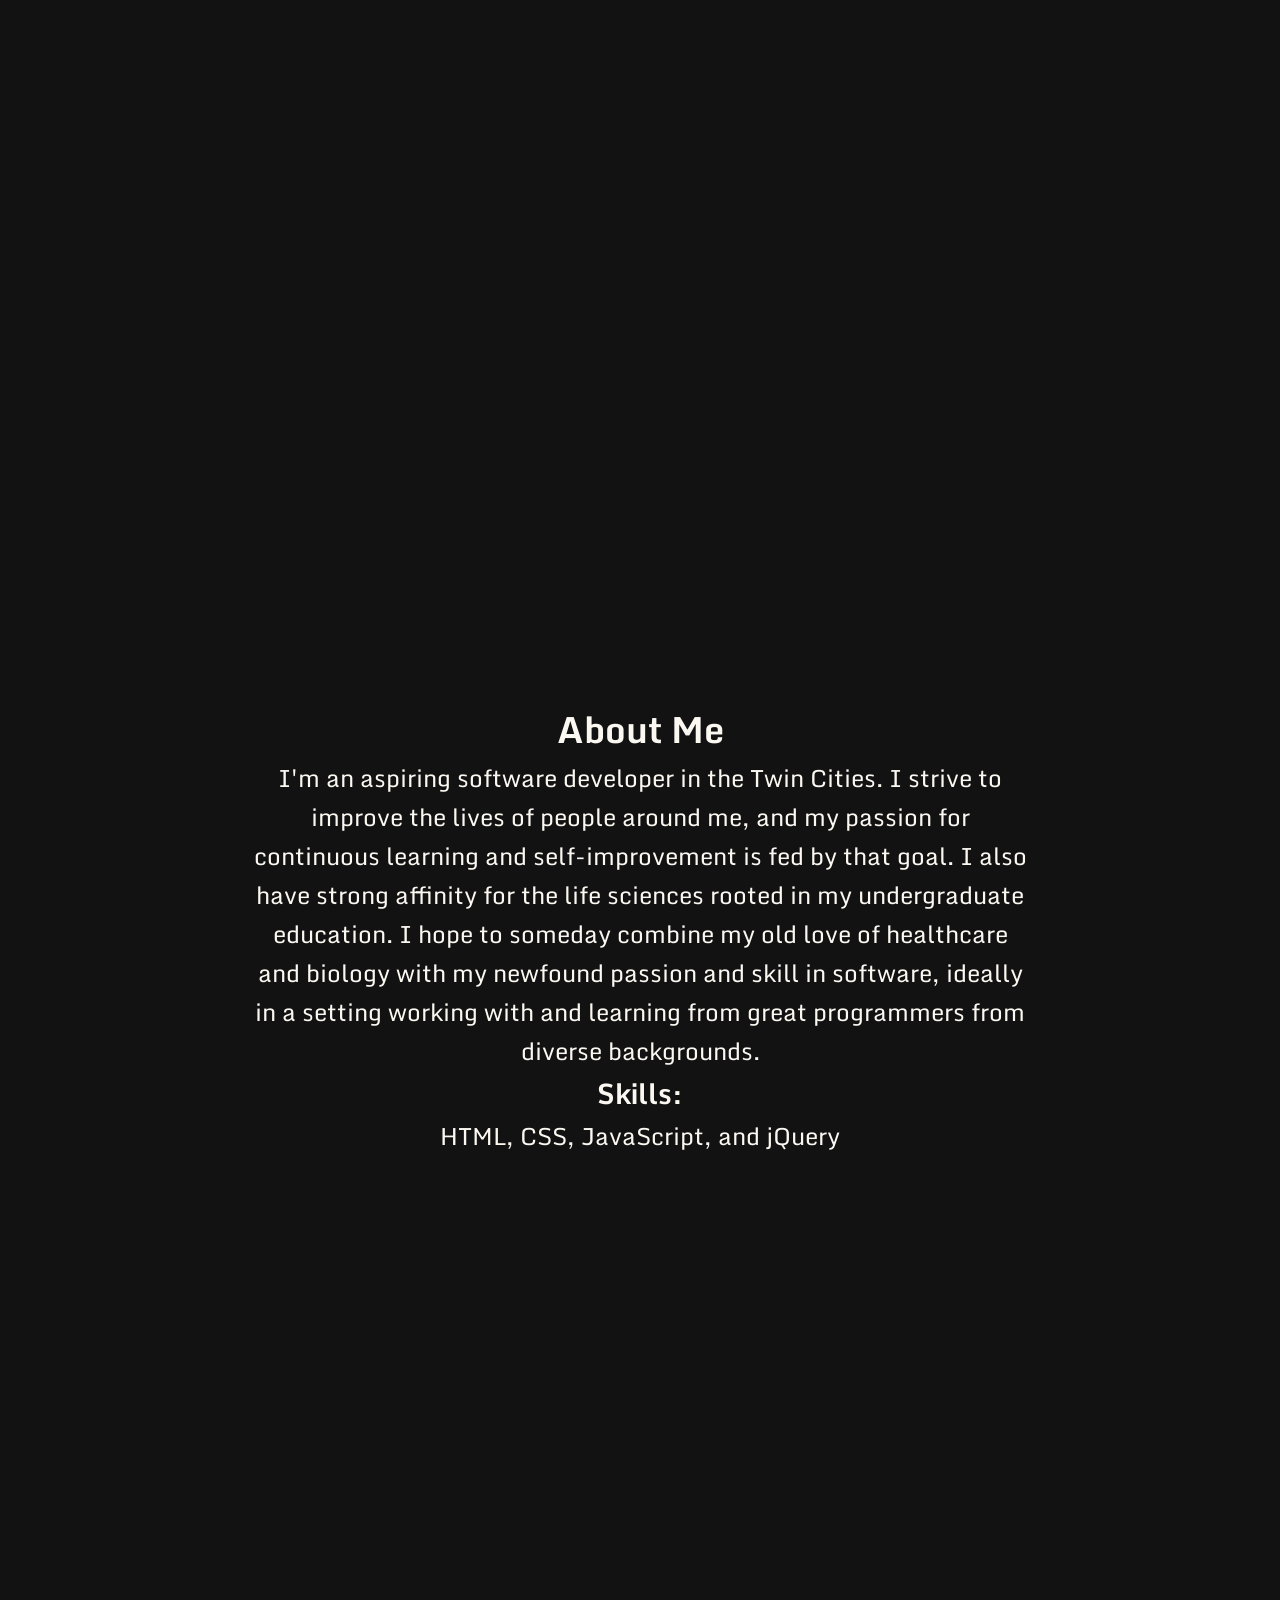
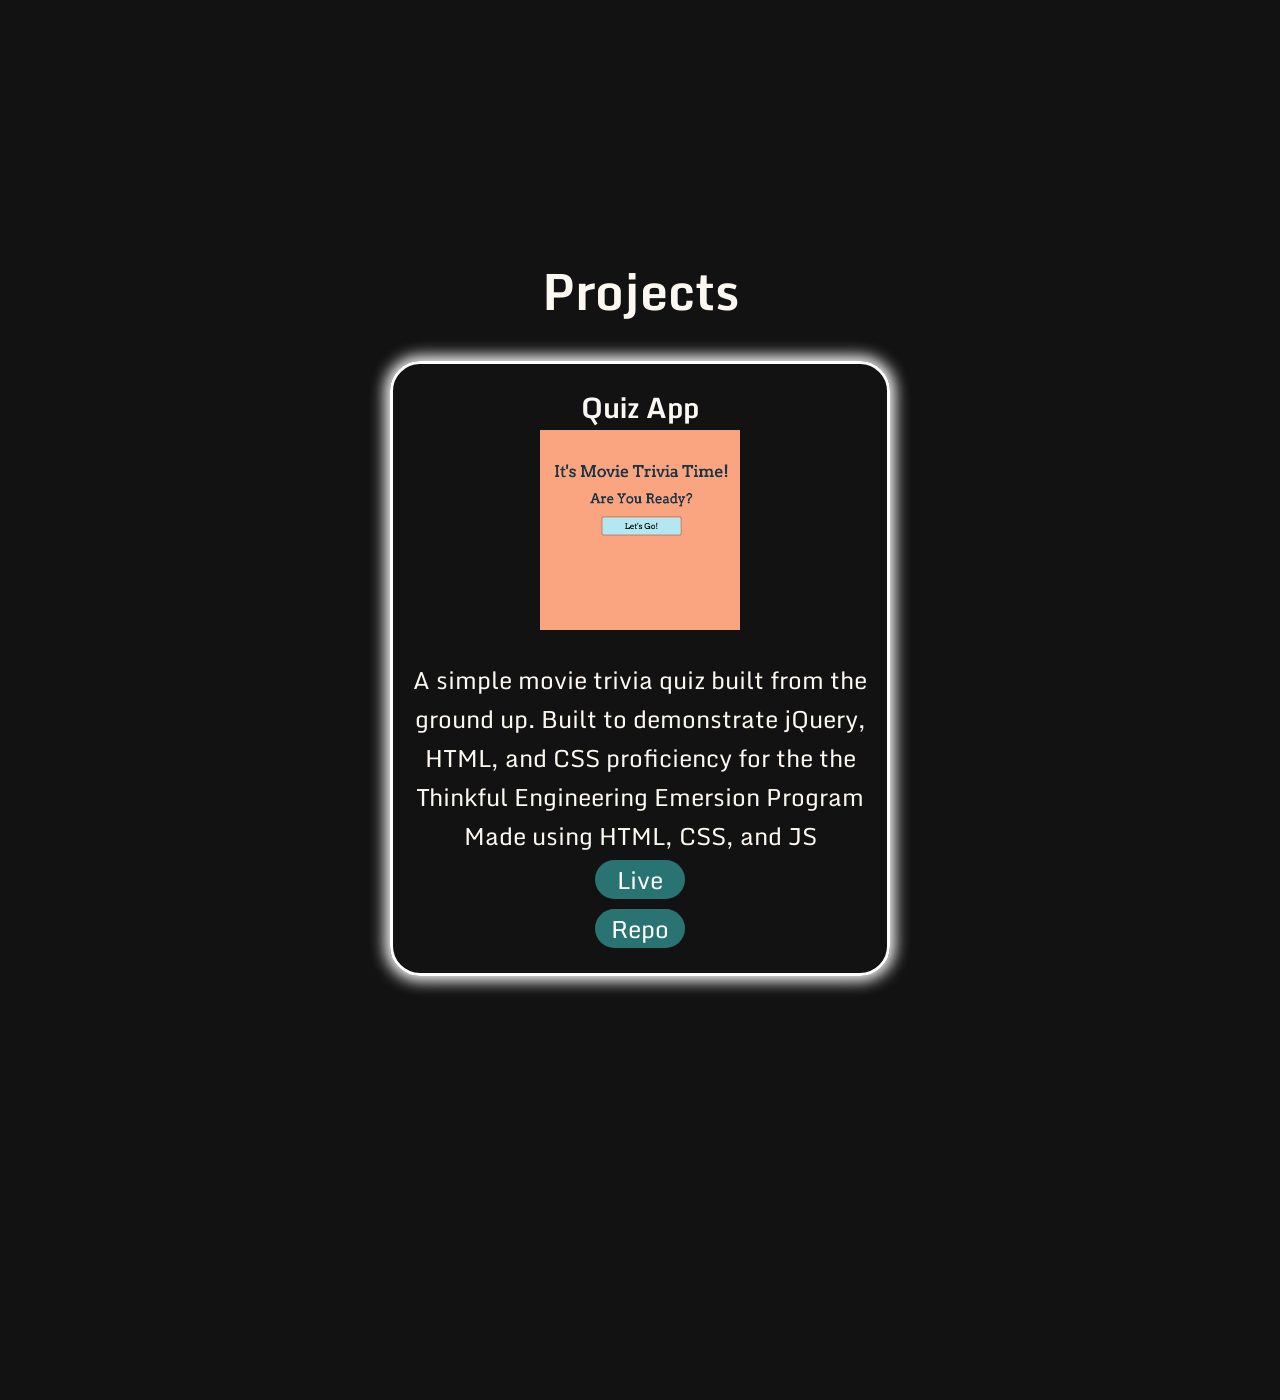
==== commit 040ddbd8: "fixed quiz app links" ====
--- a/index.html
+++ b/index.html
@@ -56,8 +56,8 @@
           Engineering Emersion Program<br>
           Made using HTML, CSS, and JS
         </p>
-        <a href="https://thinkful-ei-narwhal.github.io/quiz-app-boilerplate-Kevin-Samantha/" target="_blank">Live</a>
-        <a href="https://github.com/thinkful-ei-narwhal/quiz-app-boilerplate-Kevin-Samantha" target="_blank">Repo</a>
+        <a href="https://thinkful-ei-narwhal.github.io/quiz-app-boilerplate-kevin/" target="_blank">Live</a>
+        <a href="https://github.com/thinkful-ei-narwhal/quiz-app-boilerplate-kevin" target="_blank">Repo</a>
       </div>
     </section>
   </main>
--- a/index.css
+++ b/index.css
@@ -74,10 +74,10 @@
 
 .blurb h2 {
   font-size: 40px;
-  background: -webkit-linear-gradient(left, #85D3FF, #5C00CC);
-  background: -o-linear-gradient(right, #85D3FF, #5C00CC);
-  background: -moz-linear-gradient(right, #85D3FF, #5C00CC);
-  background: linear-gradient(to right, #85D3FF, #5C00CC); 
+  background: -webkit-linear-gradient(left, #297373, #5C00CC);
+  background: -o-linear-gradient(right, #297373, #5C00CC);
+  background: -moz-linear-gradient(right, #297373, #5C00CC);
+  background: linear-gradient(to right, #297373, #5C00CC); 
  -webkit-background-clip: text;
  -webkit-text-fill-color: transparent;
 }
@@ -122,7 +122,7 @@
 }
 
 a:link, a:visited {
-  background-color: #1789FC;
+  background-color: #297373;
   color: white;
   width: 90px;
   border-radius: 20px;
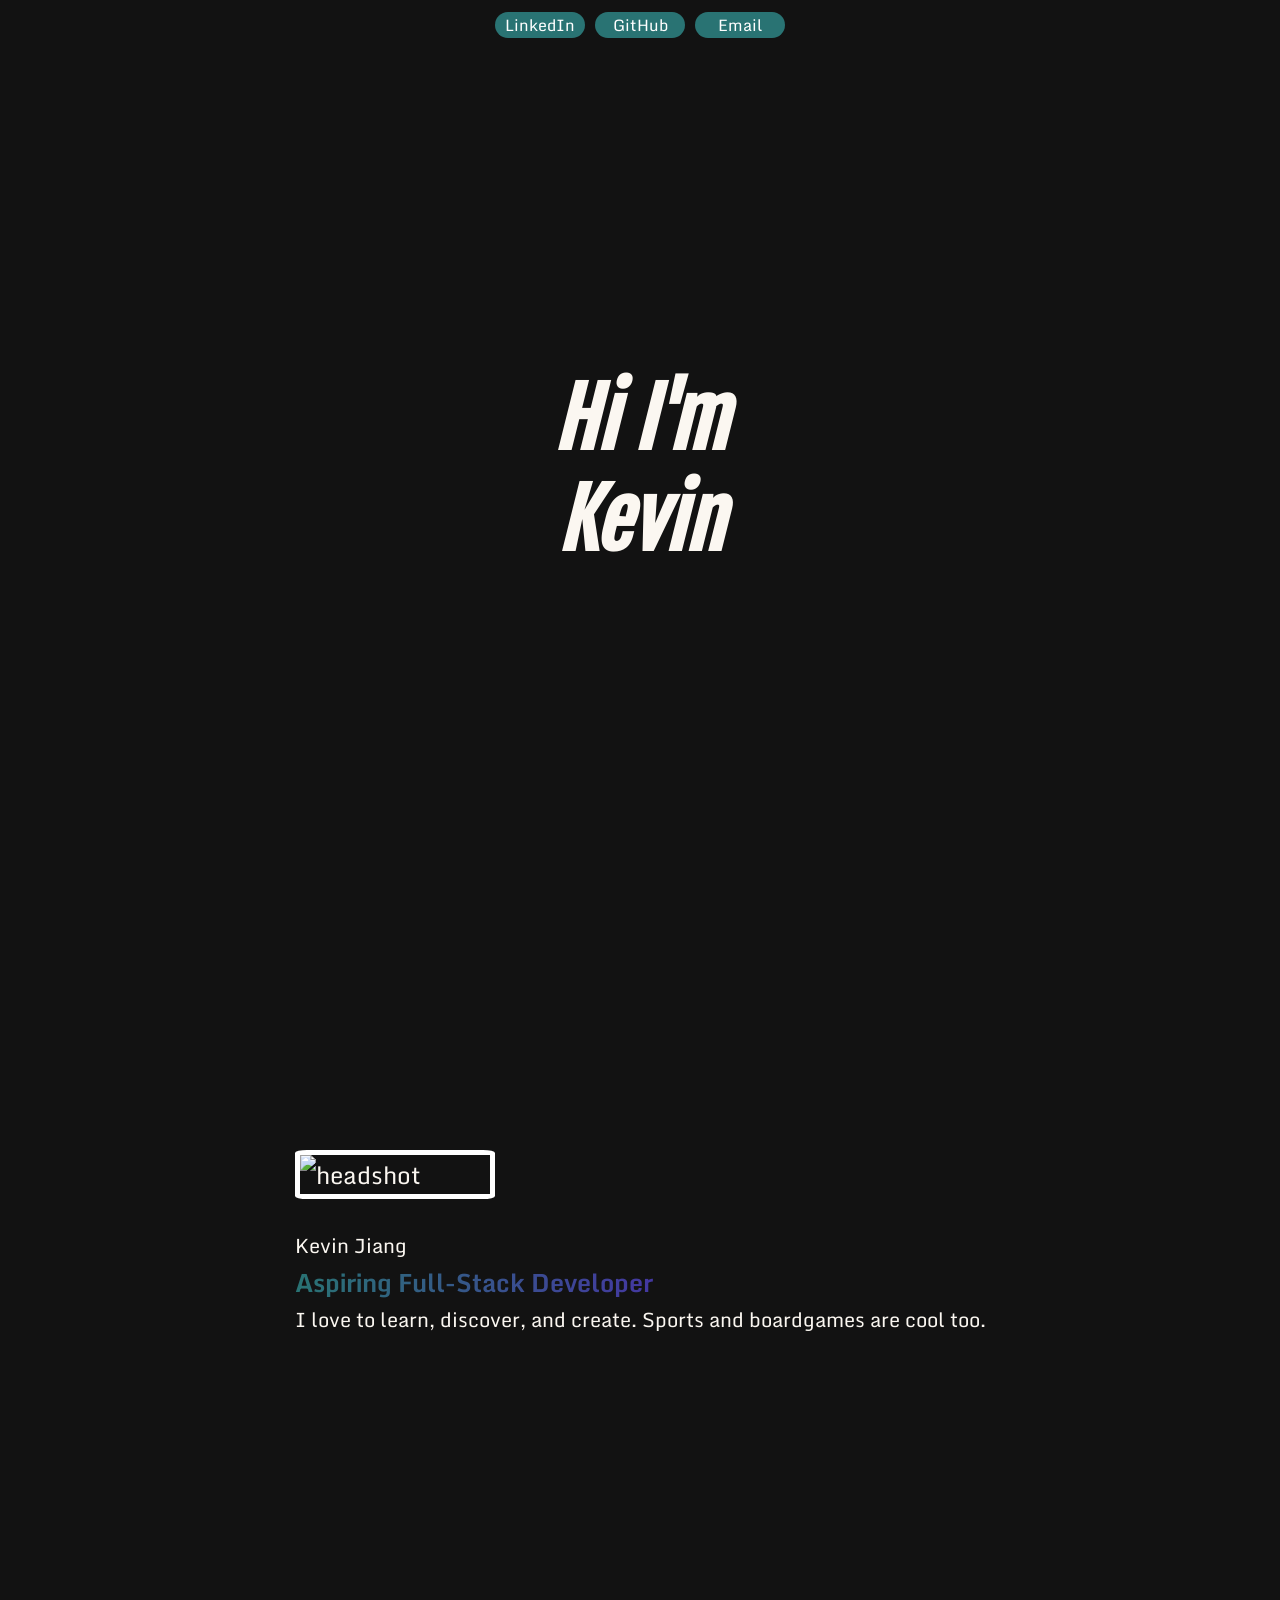
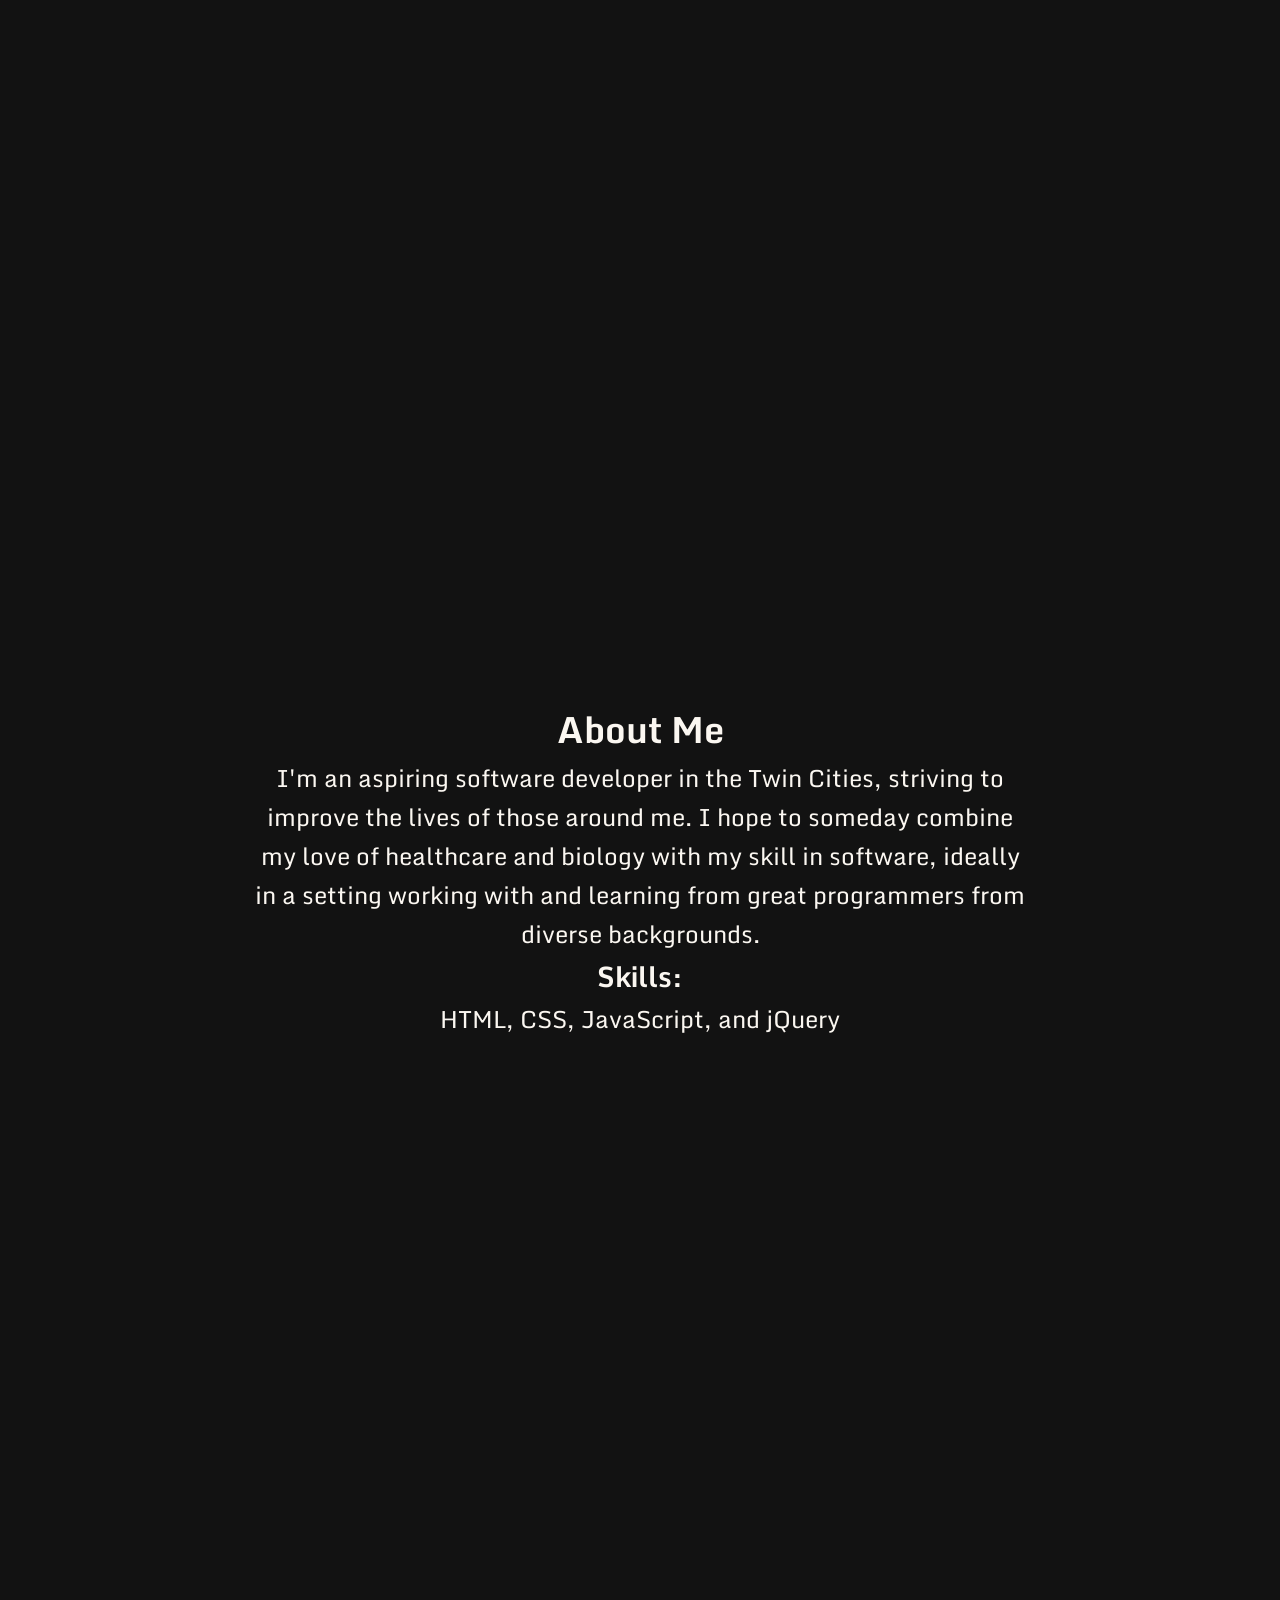
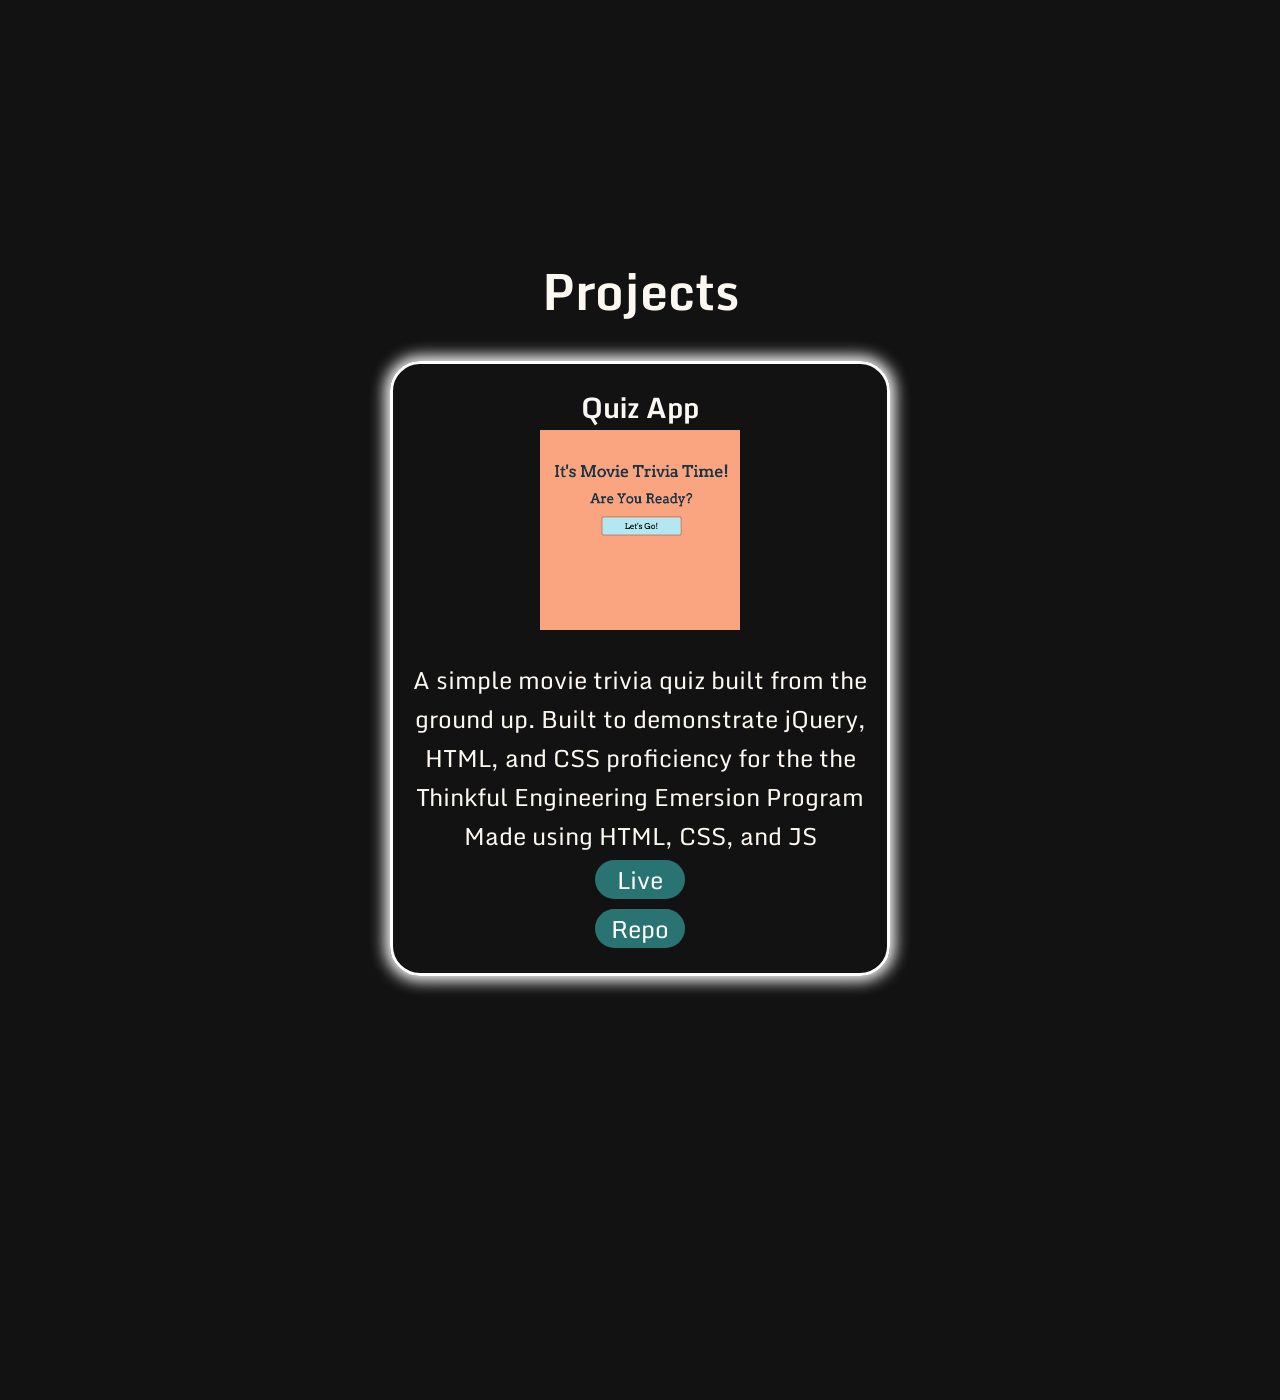
==== commit 78d4537b: "fixed responsiveness" ====
--- a/index.html
+++ b/index.html
@@ -29,18 +29,15 @@
           Aspiring Full-Stack Developer
         </h2>
         <p>
-          I love to learn, teach, discover, and create. Sports and boardgames are cool too.
+          I love to learn, discover, and create. Sports and boardgames are cool too.
         </p>
       </div>
     </section>
     <section class="page" id="about_me">
       <h2>About Me</h2>
       <p>
-        I'm an aspiring software developer in the Twin Cities.
-        I strive to improve the lives of people around me, and my passion for continuous learning
-        and self-improvement is fed by that goal.
-        I also have strong affinity for the life sciences rooted in my undergraduate education. I hope
-        to someday combine my old love of healthcare and biology with my newfound passion and skill in
+        I'm an aspiring software developer in the Twin Cities, striving to improve the lives of those around me.
+        I hope to someday combine my love of healthcare and biology with my skill in
         software, ideally in a setting working with and learning from great programmers from diverse backgrounds.
       </p>
       <h3>Skills:</h3>
--- a/index.css
+++ b/index.css
@@ -26,7 +26,8 @@
 .intro {
   font-family: 'Fjalla One', sans-serif;
   font-style: italic;
-  font-size: 120px;
+  font-size: 80px;
+  padding-top: 40px;
   animation: text-flicker 9s linear infinite;
 }
 
@@ -73,7 +74,7 @@
 }
 
 .blurb h2 {
-  font-size: 40px;
+  font-size: 25px;
   background: -webkit-linear-gradient(left, #297373, #5C00CC);
   background: -o-linear-gradient(right, #297373, #5C00CC);
   background: -moz-linear-gradient(right, #297373, #5C00CC);
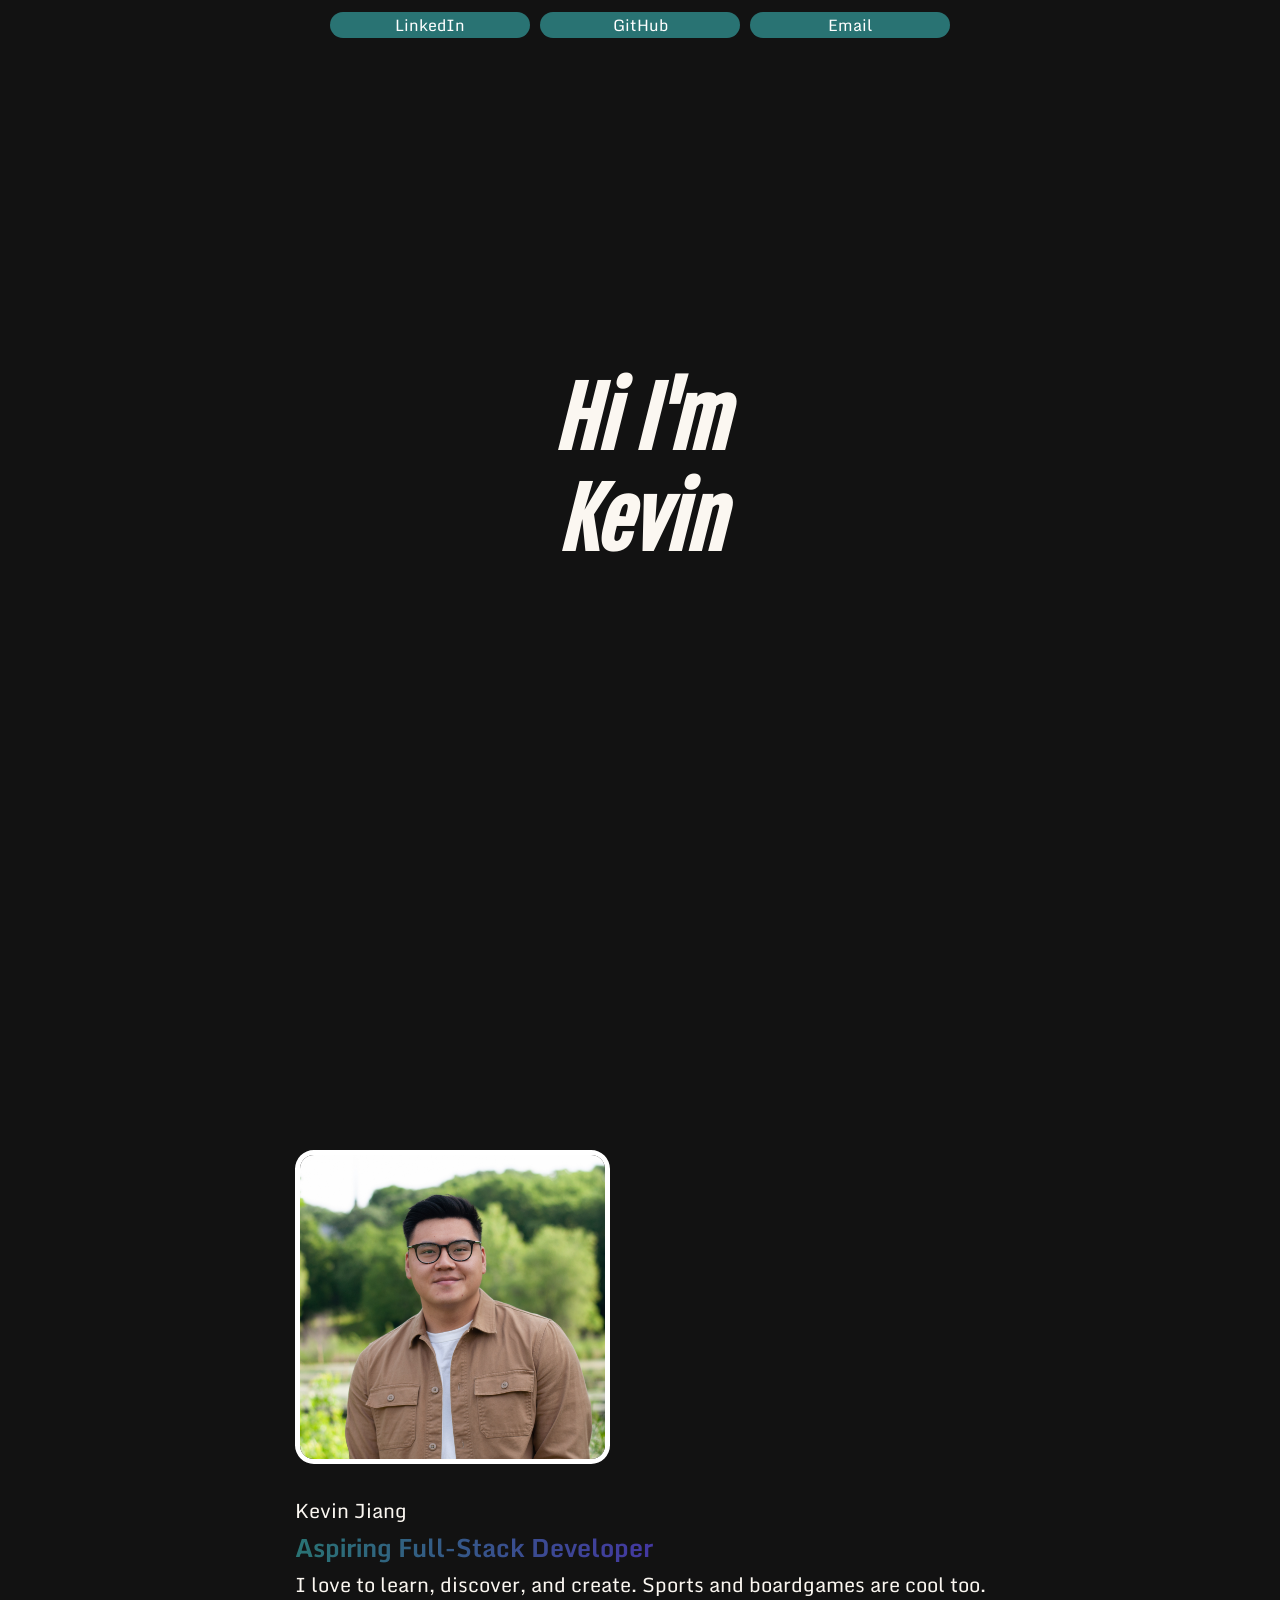
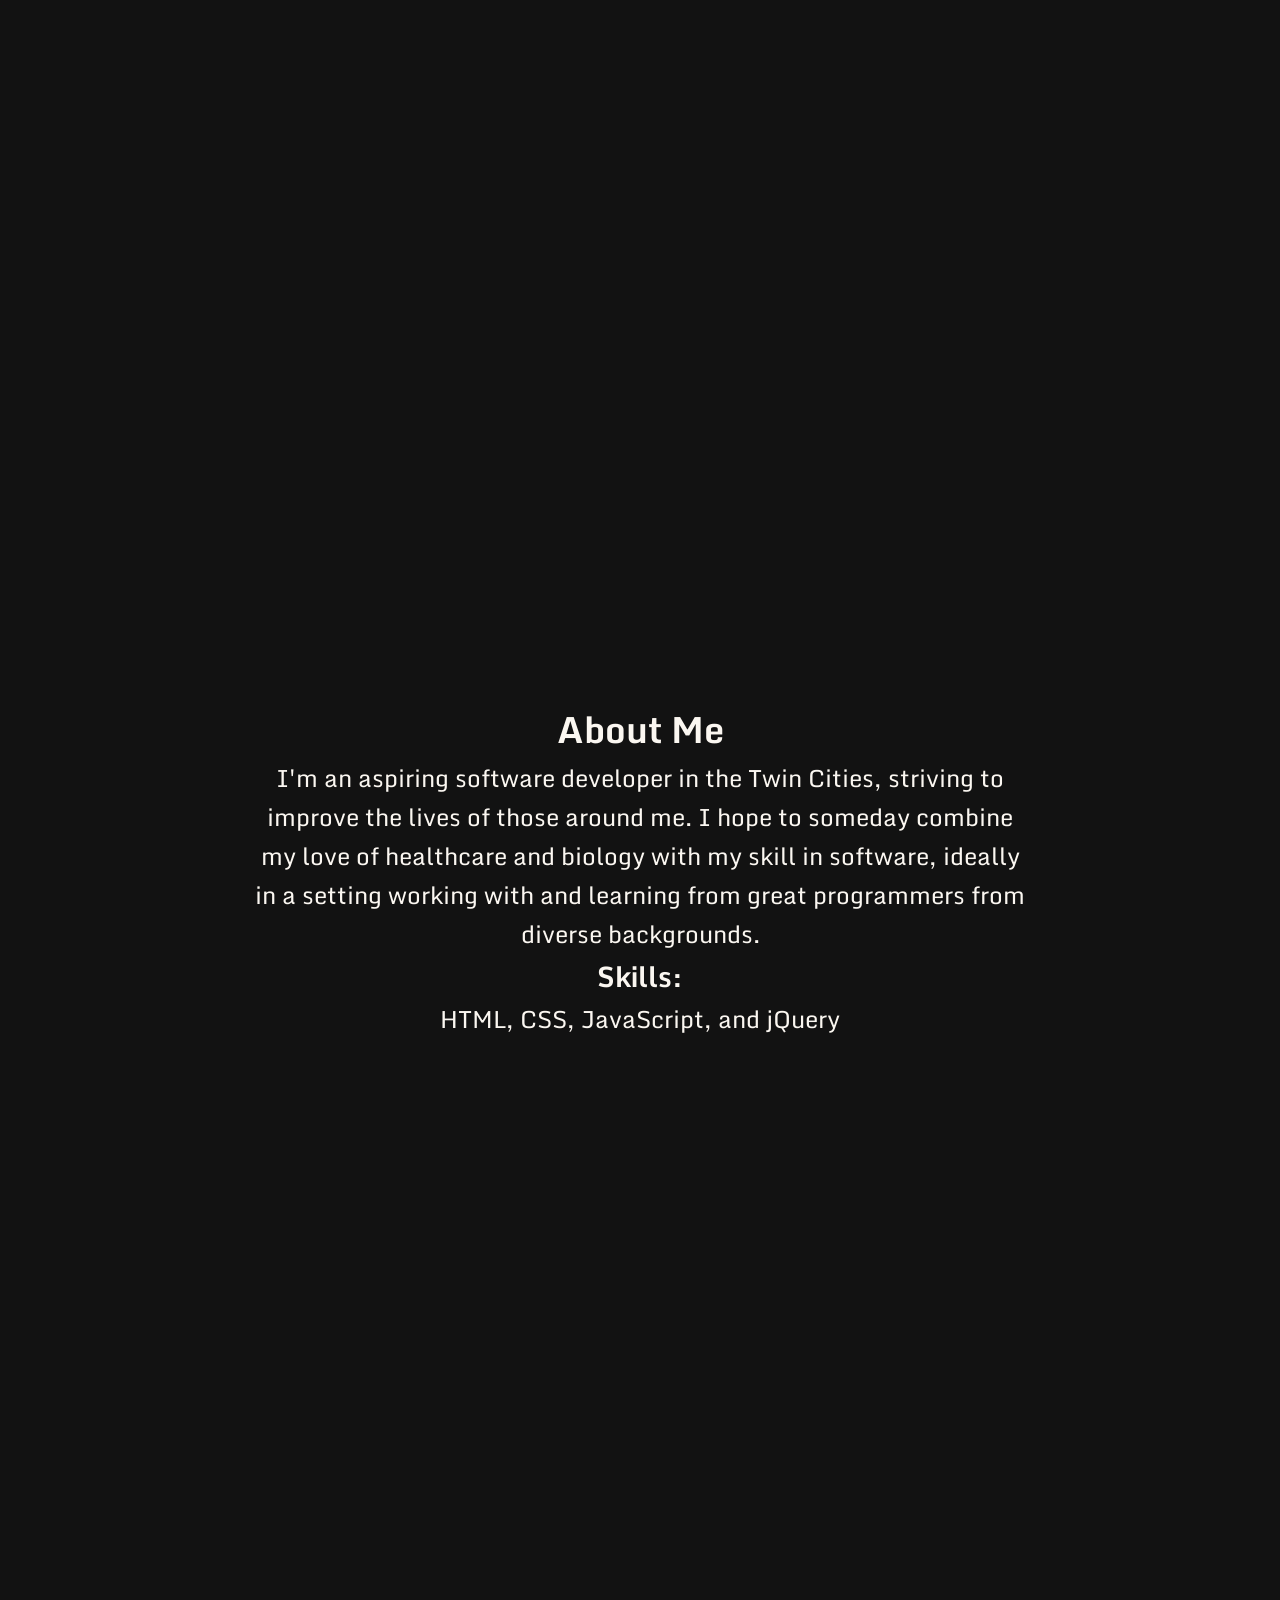
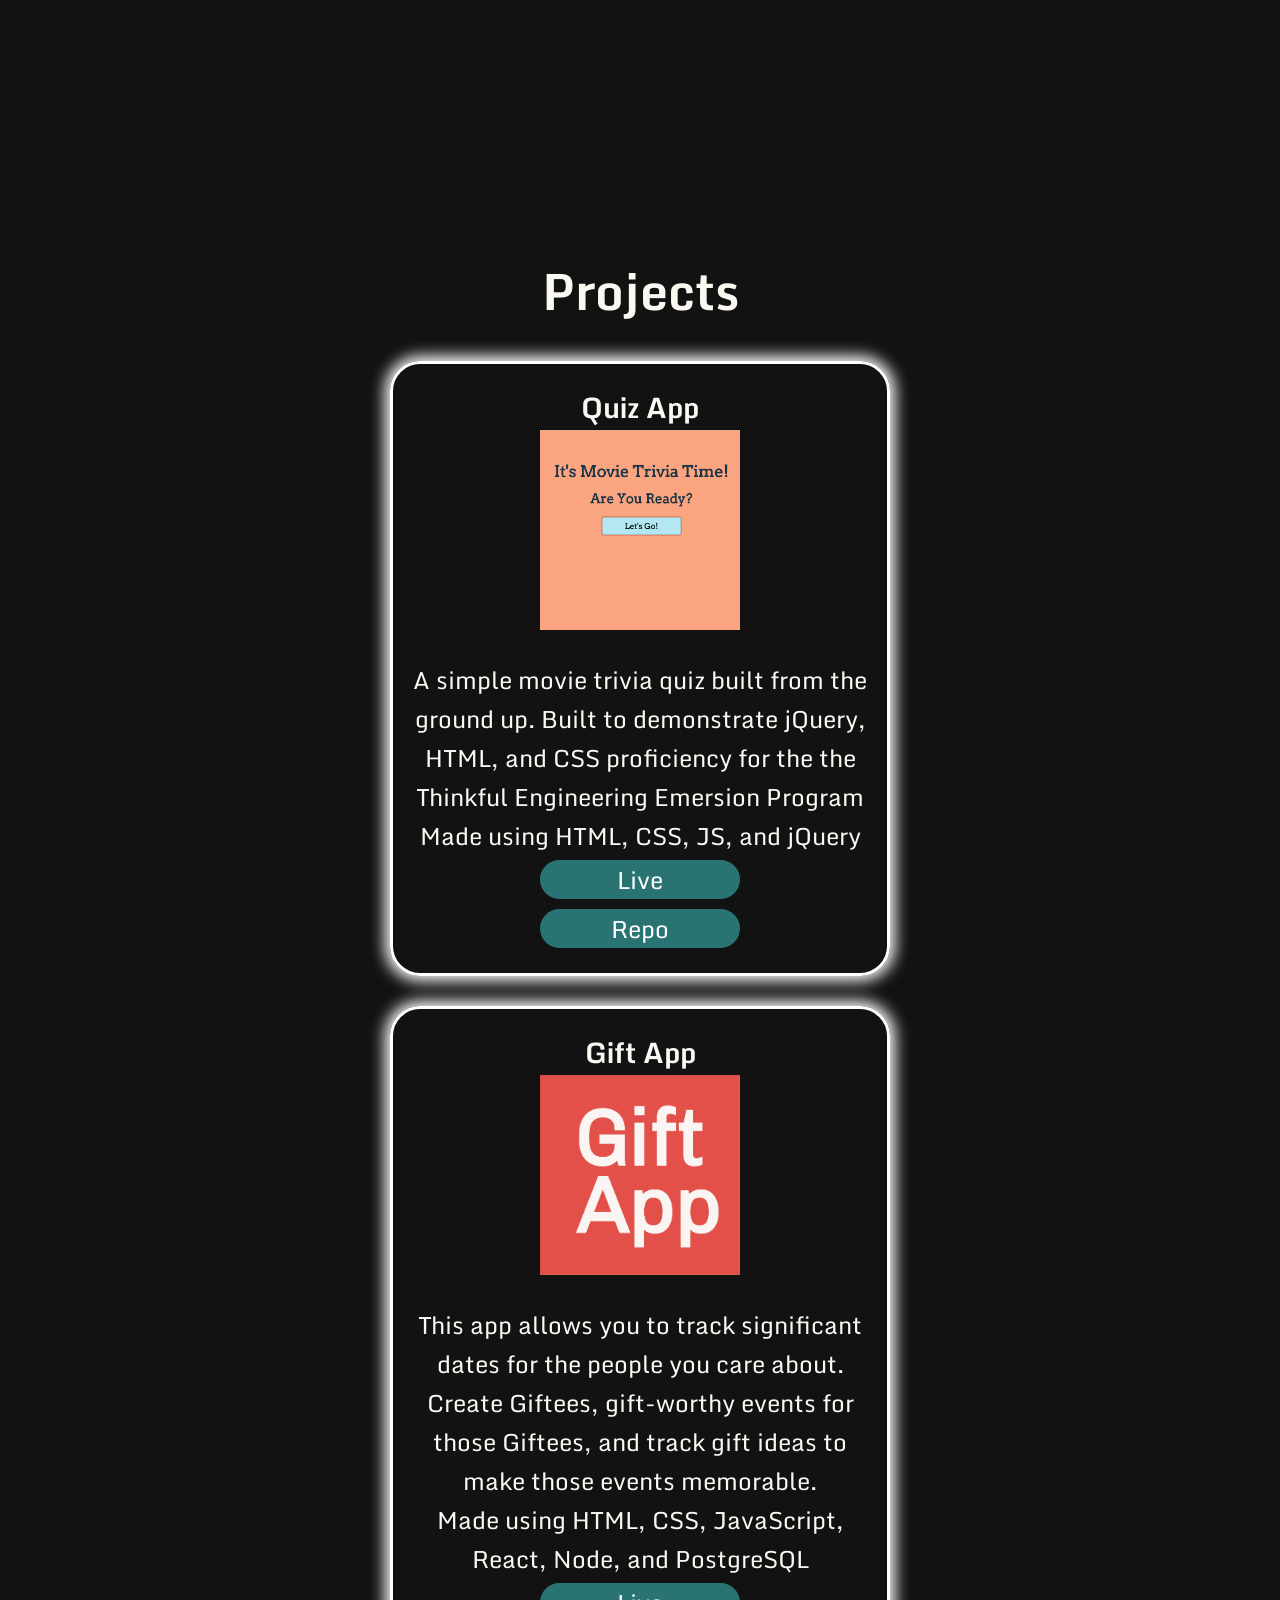
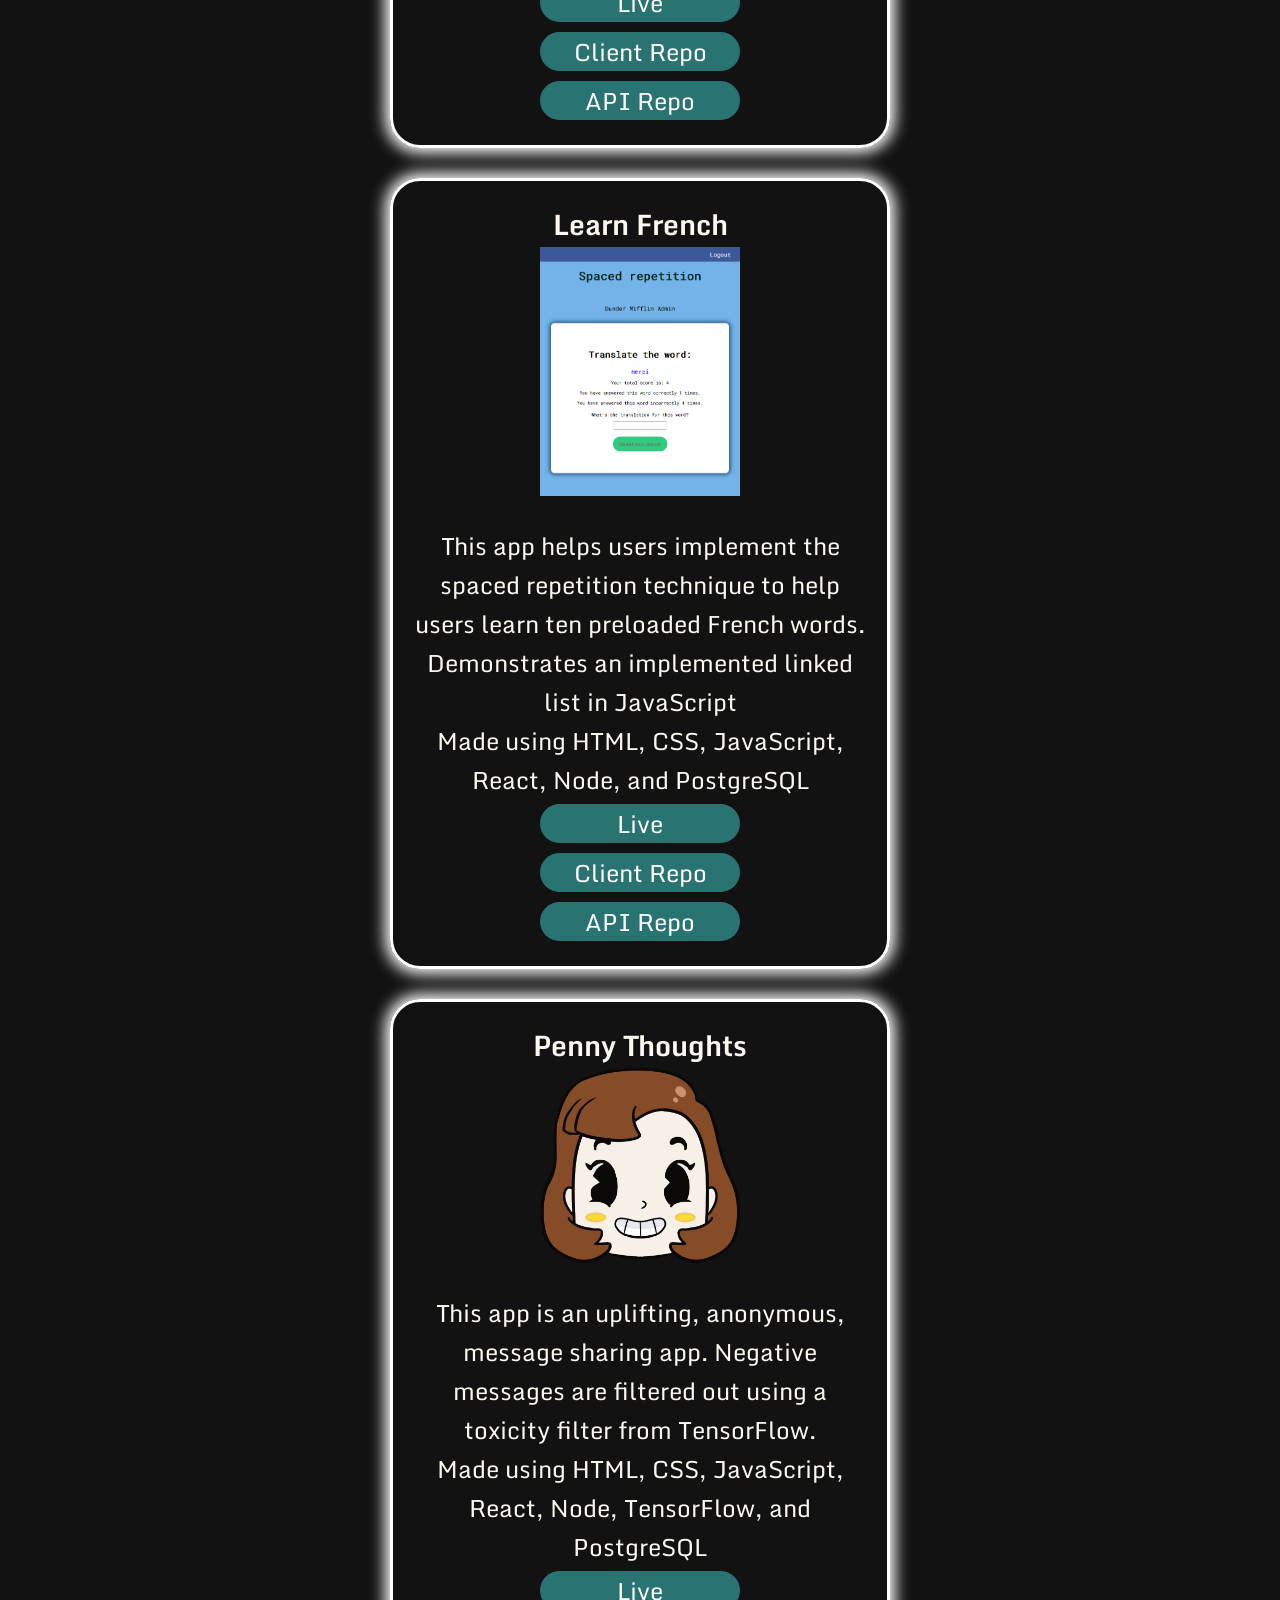
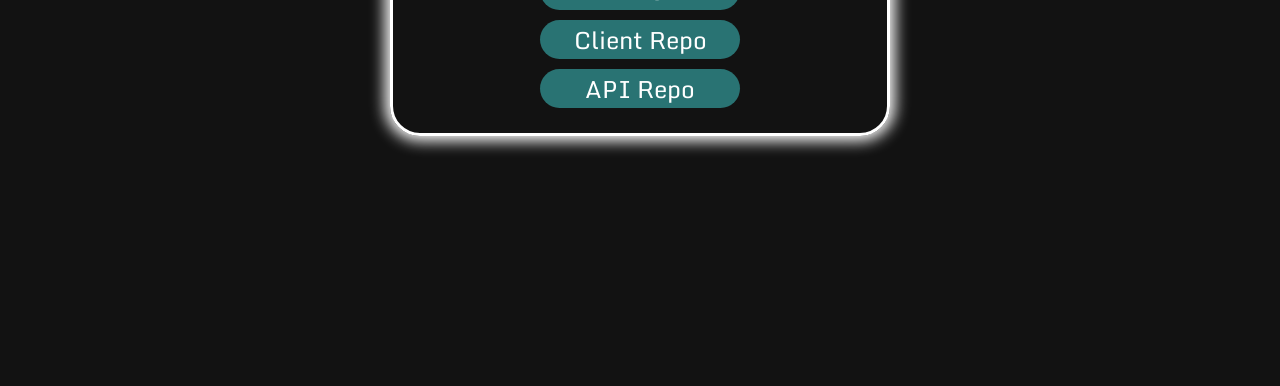
==== commit 41caee95: "finished updating projects" ====
--- a/index.html
+++ b/index.html
@@ -7,6 +7,7 @@
   <link rel="stylesheet" type="text/css" href="index.css">
   <link href="https://fonts.googleapis.com/css2?family=Fjalla+One&display=swap" rel="stylesheet">
   <link href="https://fonts.googleapis.com/css2?family=Monda&display=swap" rel="stylesheet">
+  <link rel='icon' href='images/favicon.ico' type='image/x-icon'>
 </head>
 <body>
   <nav class="contact_info">
@@ -21,9 +22,8 @@
   </header>
   <main>
     <section class="page" id="headline">
-      <!-- I don't have a headshot so for now I'm using this baby yoda photo -->
       <div class="blurb">
-        <img class ="profile-pic" src="https://d.newsweek.com/en/full/1549990/baby-yoda-puppet-mandalorian.jpg?w=1600&h=1600&l=43&t=30&q=88&f=b0dc3964f8a42330d67deebacf4c4201" alt="headshot">
+        <img class ="profile-pic" src="images/head_shot.jpeg" alt="head-shot">
         <p>Kevin Jiang</p>
         <h2>
           Aspiring Full-Stack Developer
@@ -45,16 +45,53 @@
     </section>
     <section class="page" id="projects">
       <h2 class="projects-header">Projects</h2>
-      <div class="quiz-app-project">
+      <div class="project">
         <h3>Quiz App</h3>
-        <img src="quiz-screenshot.png" alt="quiz app screenshot">
+        <img src="images/quiz-screenshot.png" alt="quiz app screenshot">
         <p>
           A simple movie trivia quiz built from the ground up. Built to demonstrate jQuery, HTML, and CSS proficiency for the the Thinkful
           Engineering Emersion Program<br>
-          Made using HTML, CSS, and JS
+          Made using HTML, CSS, JS, and jQuery
         </p>
-        <a href="https://thinkful-ei-narwhal.github.io/quiz-app-boilerplate-kevin/" target="_blank">Live</a>
-        <a href="https://github.com/thinkful-ei-narwhal/quiz-app-boilerplate-kevin" target="_blank">Repo</a>
+        <a href="https://thinkful-ei-narwhal.github.io/quiz-app-kevin/" target="_blank">Live</a>
+        <a href="https://github.com/thinkful-ei-narwhal/quiz-app-kevin" target="_blank">Repo</a>
+      </div>
+      <div class="project">
+        <h3>Gift App</h3>
+        <img src="images/GiftAppLogo.png" alt="gift app logo">
+        <p>
+          This app allows you to track significant dates for the people you care about.
+          Create Giftees, gift-worthy events for those Giftees, and track gift ideas to
+          make those events memorable.<br>
+          Made using HTML, CSS, JavaScript, React, Node, and PostgreSQL
+        </p>
+        <a href="https://gift-app.now.sh/" target="_blank">Live</a>
+        <a href="https://github.com/kjiang95/capstone-1-client" target="_blank">Client Repo</a>
+        <a href="https://github.com/kjiang95/capstone-1-server" target="_blank">API Repo</a>
+      </div>
+      <div class="project">
+        <h3>Learn French</h3>
+        <img src="images/french.png" alt="learn French screenshot">
+        <p>
+          This app helps users implement the spaced repetition technique to help users learn
+          ten preloaded French words. Demonstrates an implemented linked list in JavaScript<br>
+          Made using HTML, CSS, JavaScript, React, Node, and PostgreSQL
+        </p>
+        <a href="https://spaced-rep-french.vercel.app/login" target="_blank">Live</a>
+        <a href="https://github.com/thinkful-ei-narwhal/french-langue-cesarkevin" target="_blank">Client Repo</a>
+        <a href="https://github.com/thinkful-ei-narwhal/french-langue-api-cesar-kevin" target="_blank">API Repo</a>
+      </div>
+      <div class="project">
+        <h3>Penny Thoughts</h3>
+        <img src="images/Penny-Happy.png" alt="Penny Thoughts Logo">
+        <p>
+          This app is an uplifting, anonymous, message sharing app. Negative messages are
+          filtered out using a toxicity filter from TensorFlow.<br>
+          Made using HTML, CSS, JavaScript, React, Node, TensorFlow, and PostgreSQL
+        </p>
+        <a href="https://penny-thoughts.vercel.app" target="_blank">Live</a>
+        <a href="https://github.com/thinkful-ei-narwhal/penny-thoughts-client" target="_blank">Client Repo</a>
+        <a href="https://github.com/thinkful-ei-narwhal/penny-thoughts-server" target="_blank">API Repo</a>
       </div>
     </section>
   </main>
--- a/index.css
+++ b/index.css
@@ -7,6 +7,7 @@
   text-align: center;
   font-family: 'Monda', sans-serif;
   background-color: #121212;
+  
 }
 
 header {
@@ -39,6 +40,7 @@
   height: 100vh;
   margin-left: 50px;
   margin-right: 50px;
+  margin-bottom: 100px;
   background-color: #121212;
   color: #FBF7F1;
   font-size: 16px;
@@ -49,13 +51,12 @@
   margin-bottom: 30px;
 }
 
-/* #projects {
-  display: flex;
-  flex-direction: row;
-} */
+#projects {
+  height: 100%;
+}
 
 .profile-pic {
-  width: 200px;
+  width: 35vh;
   margin-left: 0px;
   border-radius: 6%;
   border-width: 5px;
@@ -91,7 +92,7 @@
   font-size: 50px;
 }
 
-.quiz-app-project {
+.project {
   display: flex;
   justify-content: center; 
   align-items: center;
@@ -106,7 +107,7 @@
   padding: 20px;
 }
 
-.quiz-app-project  img {
+.project  img {
   width: 100px;
 }
 
@@ -125,7 +126,7 @@
 a:link, a:visited {
   background-color: #297373;
   color: white;
-  width: 90px;
+  width: 100px;
   border-radius: 20px;
   text-align: center;
   text-decoration: none;
@@ -274,21 +275,25 @@
   }
 }
 
-@media screen and (min-width:480px) {
+@media screen and (min-width:580px) {
   .page {
     margin: 80px;
     font-size: 24px;
   }
 
-  .quiz-app-project {
+  .project {
     width: 400px;
     padding: 10px;
     margin-right: auto;
     margin-left: auto;
   }
 
-  .quiz-app-project  img {
+  .project img {
     width: 100px;
+  }
+
+  a:link {
+    width: 200px
   }
 }
 
@@ -298,14 +303,14 @@
     font-size: 24px;
   }
 
-  .quiz-app-project {
+  .project {
     width: 500px;
     padding: 20px;
     margin-right: auto;
     margin-left: auto;
   }
 
-  .quiz-app-project  img {
+  .project img {
     width: 200px;
   }
 }
